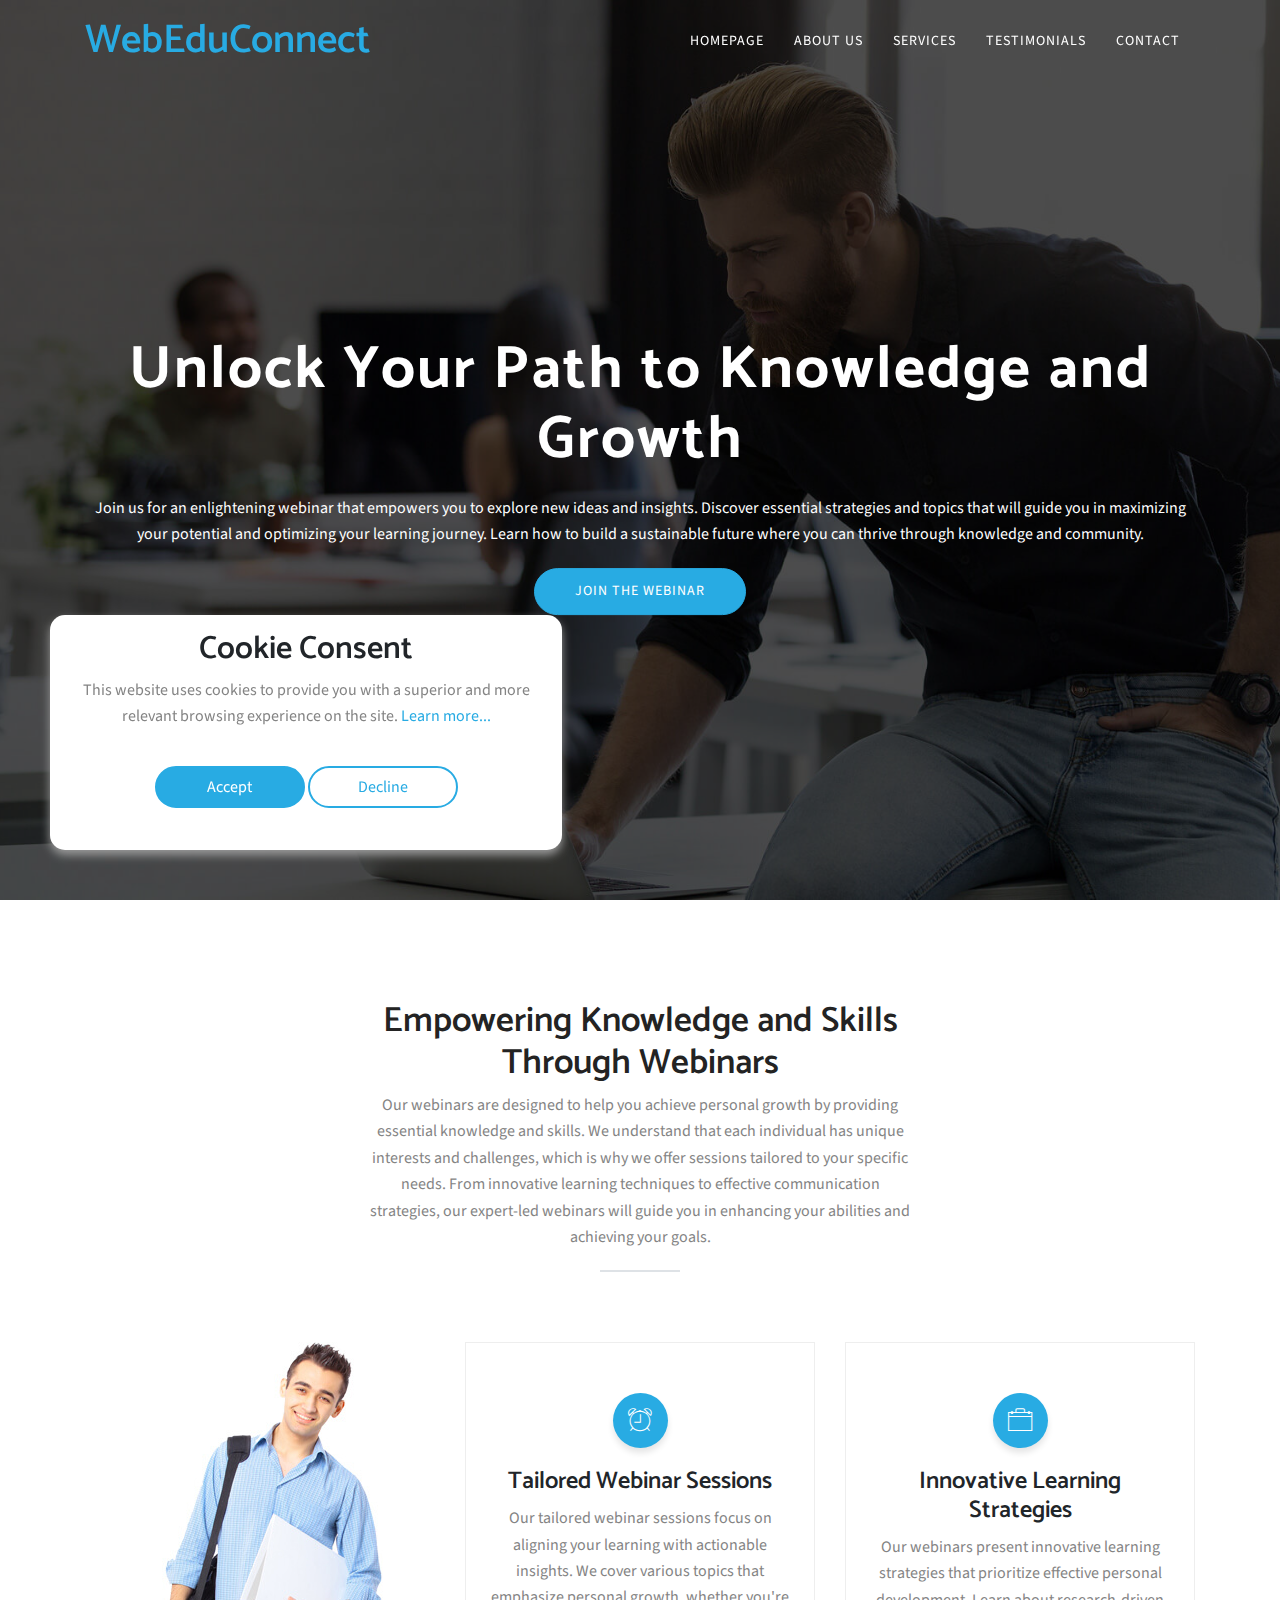
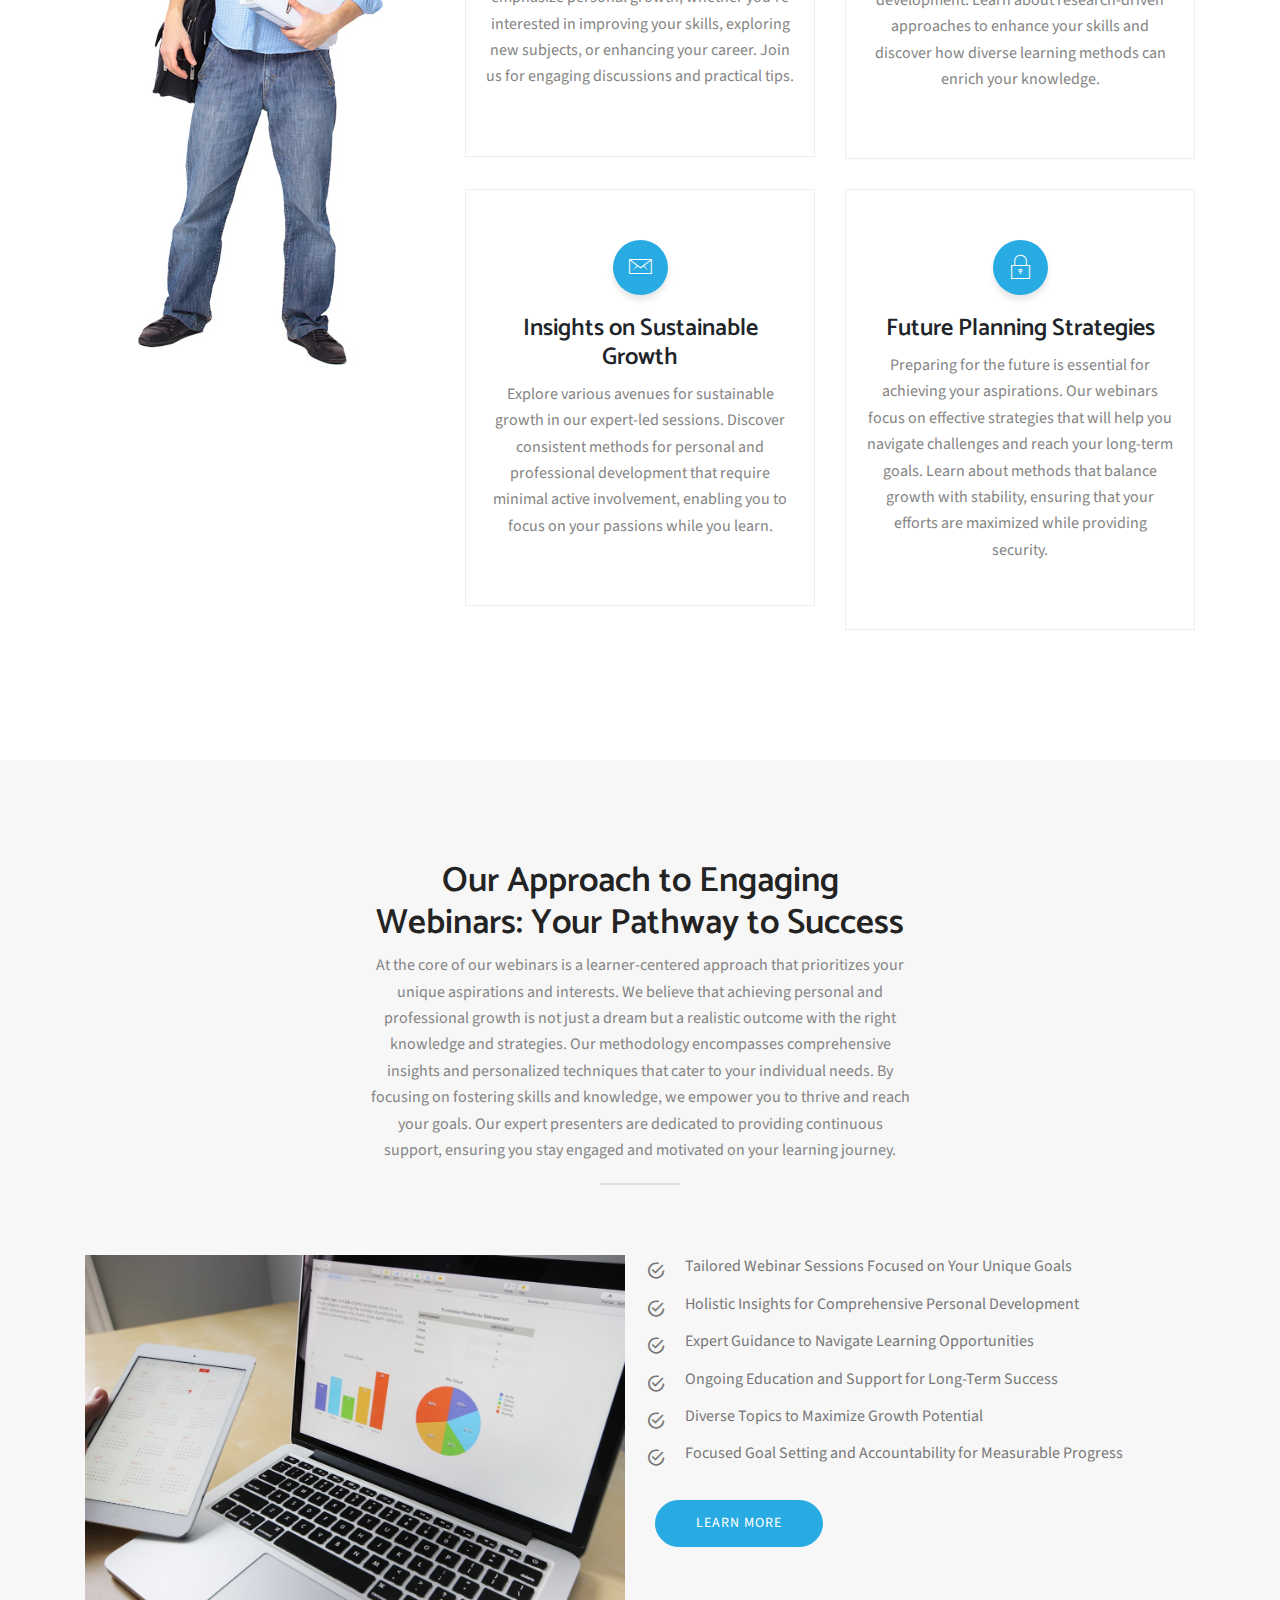
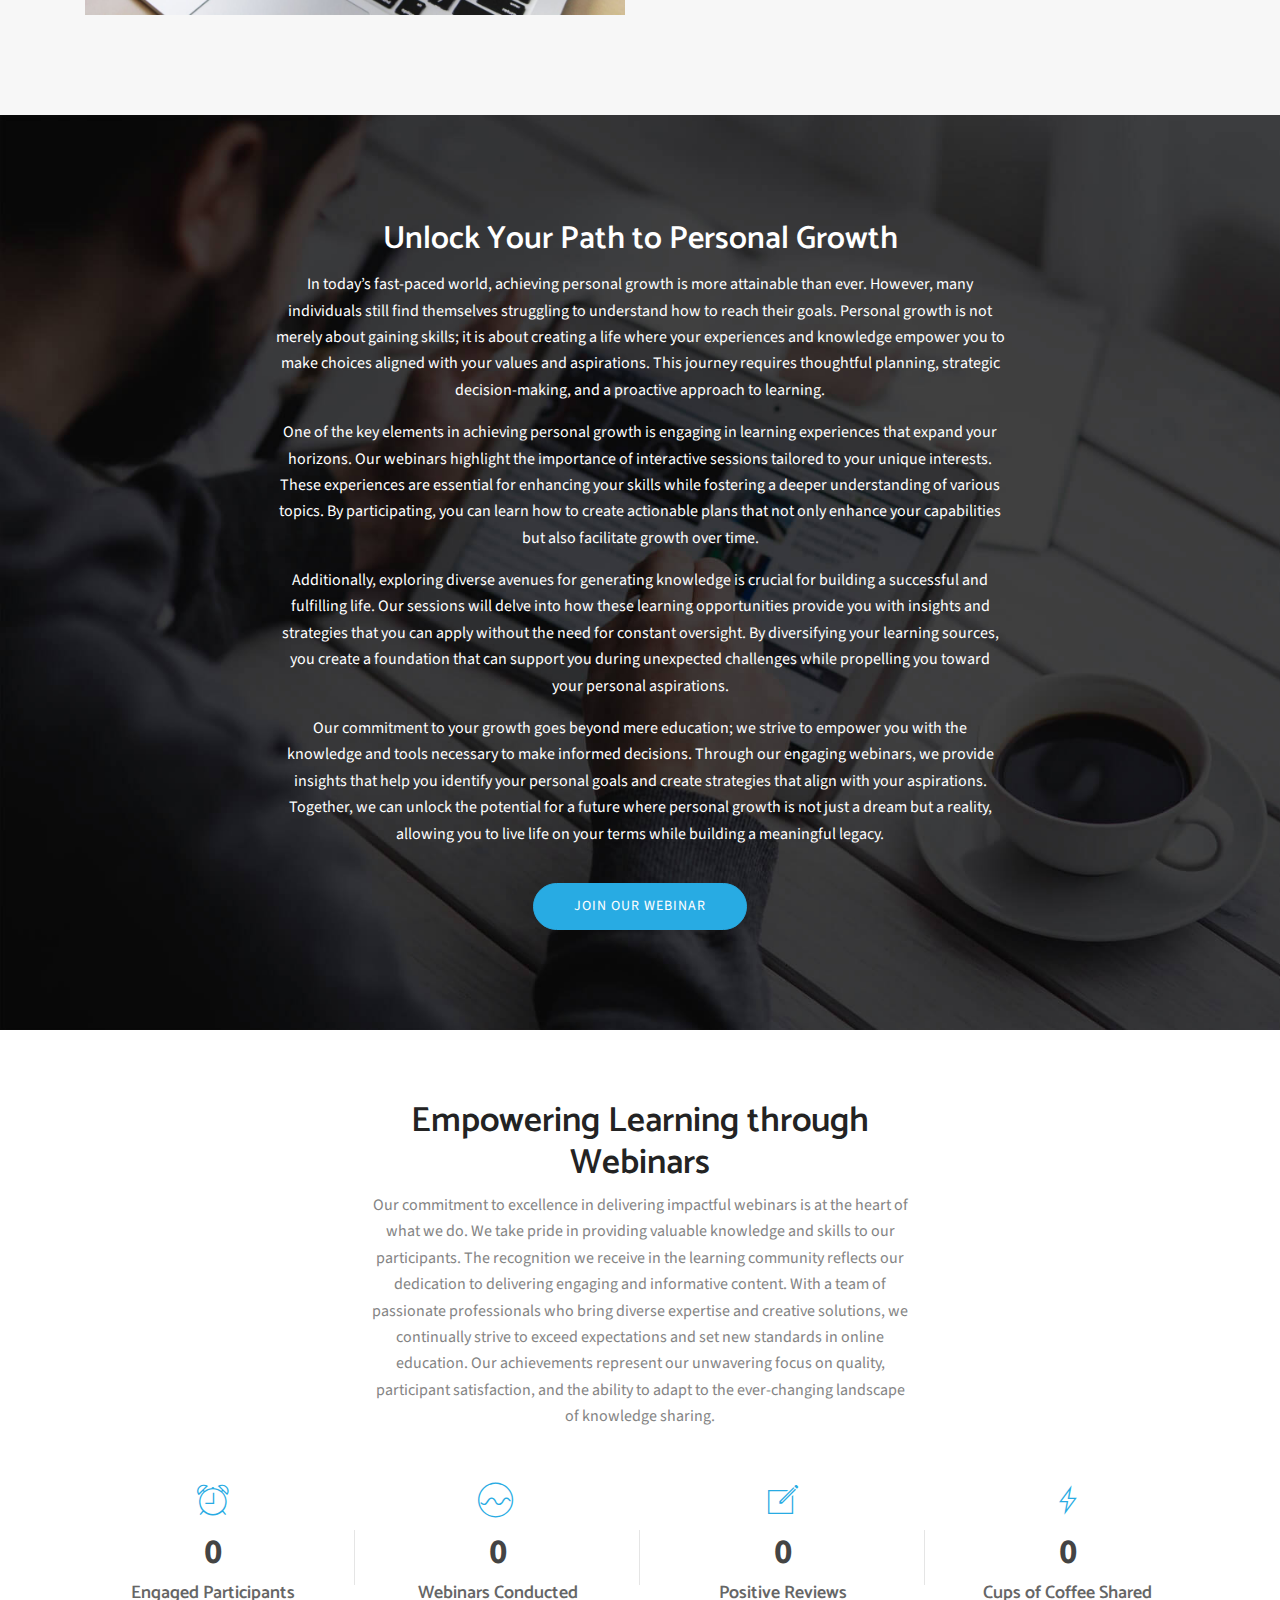
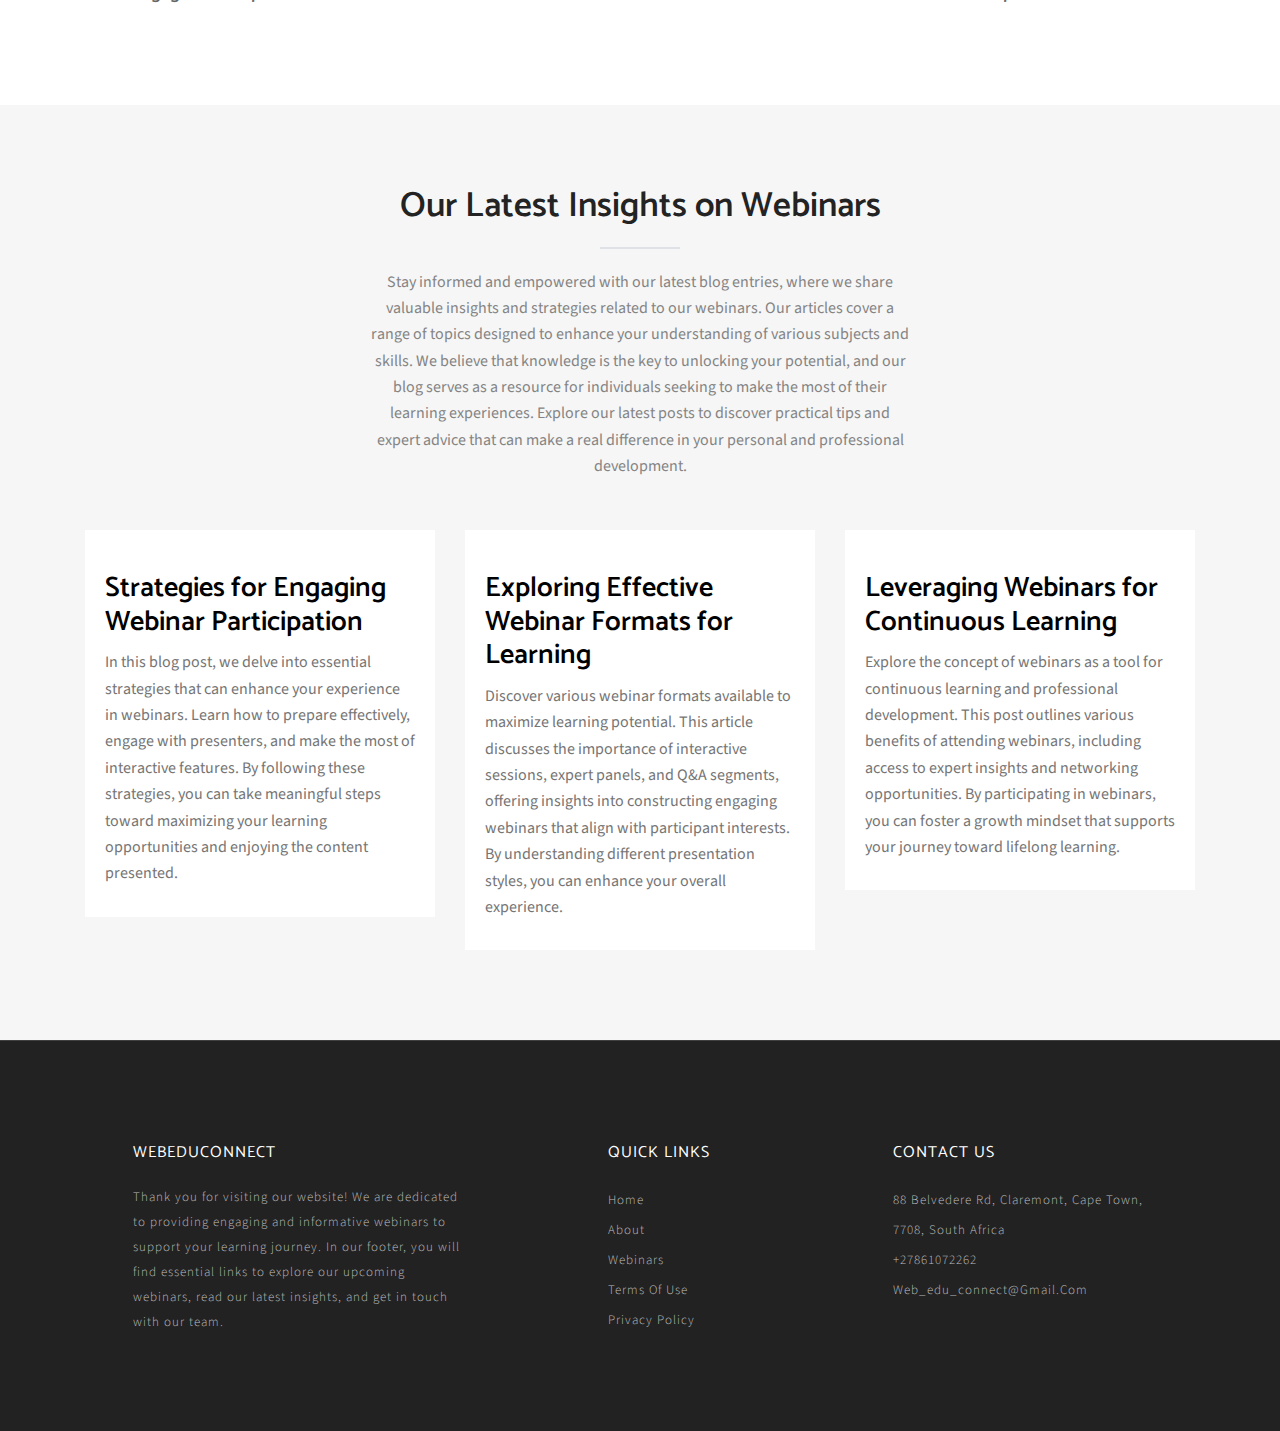
==== index.html @ c481e8fe "WIP" ====
<!DOCTYPE html>

<html lang="en">
    <head>
        <!-- Basic Page Needs
  ================================================== -->
        <meta charset="utf-8" />
        <title>WebEduConnect</title>

        <!-- Mobile Specific Metas
  ================================================== -->
        <meta http-equiv="X-UA-Compatible" content="IE=edge" />
        <meta
            name="description"
            content="One page parallax responsive HTML Template"
        />
        <meta
            name="viewport"
            content="width=device-width, initial-scale=1.0, maximum-scale=5.0"
        />
        <meta name="author" content="Themefisher" />
        <meta name="generator" content="Themefisher Bingo HTML Template v1.0" />

        <!-- Favicon -->
        <link
            rel="shortcut icon"
            type="image/x-icon"
            href="images/favicon.png"
        />

        <!-- CSS
  ================================================== -->
        <!-- Themefisher Icon font -->
        <link rel="stylesheet" href="plugins/themefisher-font/style.css" />
        <!-- bootstrap.min css -->
        <link rel="stylesheet" href="plugins/bootstrap/bootstrap.min.css" />
        <!-- Lightbox.min css -->
        <link rel="stylesheet" href="plugins/lightbox2/css/lightbox.min.css" />
        <!-- animation css -->
        <link rel="stylesheet" href="plugins/animate/animate.css" />
        <!-- Slick Carousel -->
        <link rel="stylesheet" href="plugins/slick/slick.css" />
        <!-- Main Stylesheet -->
        <link rel="stylesheet" href="css/style.css" />
    </head>
    <body id="body">
        <!--
  Start Preloader
  ==================================== -->
        <div id="preloader">
            <div class="preloader">
                <span></span>
                <span></span>
                <span></span>
                <span></span>
                <span></span>
                <span></span>
            </div>
        </div>
        <!--
  End Preloader
  ==================================== -->

        <!--
Fixed Navigation
==================================== -->
        <header class="navigation fixed-top">
            <div class="container">
                <!-- main nav -->
                <nav class="navbar navbar-expand-lg navbar-light px-0">
                    <!-- logo -->
                    <a class="navbar-brand logo" href="index.html">
                        <h1 style="margin-bottom: 0px; color: #28abe3">
                            WebEduConnect
                        </h1>
                    </a>
                    <!-- /logo -->
                    <button
                        class="navbar-toggler"
                        type="button"
                        data-toggle="collapse"
                        data-target="#navigation"
                        aria-controls="navigation"
                        aria-expanded="false"
                        aria-label="Toggle navigation"
                    >
                        <span class="navbar-toggler-icon"></span>
                    </button>

                    <div class="collapse navbar-collapse" id="navigation">
                        <ul class="navbar-nav ml-auto text-center">
                            <li class="nav-item">
                                <a class="nav-link" href="index.html"
                                    >Homepage</a
                                >
                            </li>

                            <li class="nav-item">
                                <a class="nav-link" href="about.html"
                                    >About Us</a
                                >
                            </li>
                            <li class="nav-item">
                                <a class="nav-link" href="service.html"
                                    >Services</a
                                >
                            </li>
                            <li class="nav-item">
                                <a class="nav-link" href="testimonials.html"
                                    >Testimonials</a
                                >
                            </li>
                            <li class="nav-item">
                                <a class="nav-link" href="contact.html"
                                    >Contact</a
                                >
                            </li>
                        </ul>
                    </div>
                </nav>
                <!-- /main nav -->
            </div>
        </header>
        <!--
End Fixed Navigation
==================================== -->

        <div class="hero-slider">
            <div
                class="slider-item th-fullpage hero-area"
                style="background-image: url(images/slider/slider-bg-1.jpg)"
            >
                <div class="container">
                    <div class="row">
                        <div class="col-md-12 text-center">
                            <h1
                                data-duration-in=".3"
                                data-animation-in="fadeInUp"
                                data-delay-in=".1"
                            >
                                Unlock Your Path to Knowledge and Growth
                            </h1>
                            <p
                                data-duration-in=".3"
                                data-animation-in="fadeInUp"
                                data-delay-in=".5"
                            >
                                Join us for an enlightening webinar that
                                empowers you to explore new ideas and insights.
                                Discover essential strategies and topics that
                                will guide you in maximizing your potential and
                                optimizing your learning journey. Learn how to
                                build a sustainable future where you can thrive
                                through knowledge and community.
                            </p>
                            <a
                                data-duration-in=".3"
                                data-animation-in="fadeInUp"
                                data-delay-in=".8"
                                class="btn btn-main"
                                href="service.html"
                                >Join the Webinar</a
                            >
                        </div>
                    </div>
                </div>
            </div>
            <div
                class="slider-item th-fullpage hero-area"
                style="background-image: url(images/slider/slider-bg-2.jpg)"
            >
                <div class="container">
                    <div class="row">
                        <div class="col-md-12 text-center">
                            <h1
                                data-duration-in=".3"
                                data-animation-in="fadeInDown"
                                data-delay-in=".1"
                            >
                                Innovative Strategies for Lifelong Learning
                            </h1>
                            <p
                                data-duration-in=".3"
                                data-animation-in="fadeInDown"
                                data-delay-in=".5"
                            >
                                In a rapidly changing world, it’s essential to
                                stay informed and adaptable. This webinar will
                                present innovative strategies tailored to
                                enhance your learning experience. Gain insights
                                on how to create opportunities for personal and
                                professional growth, enabling you to enjoy a
                                fulfilling life while continuously expanding
                                your horizons.
                            </p>
                            <a
                                data-duration-in=".3"
                                data-animation-in="fadeInDown"
                                data-delay-in=".8"
                                class="btn btn-main"
                                href="about.html"
                                >Register Now</a
                            >
                        </div>
                    </div>
                </div>
            </div>
        </div>

        <!--
Start About Section
==================================== -->
        <section class="service-2 section">
            <div class="container">
                <div class="row justify-content-center">
                    <div class="col-lg-6">
                        <!-- section title -->
                        <div class="title text-center">
                            <h2>
                                Empowering Knowledge and Skills Through Webinars
                            </h2>
                            <p>
                                Our webinars are designed to help you achieve
                                personal growth by providing essential knowledge
                                and skills. We understand that each individual
                                has unique interests and challenges, which is
                                why we offer sessions tailored to your specific
                                needs. From innovative learning techniques to
                                effective communication strategies, our
                                expert-led webinars will guide you in enhancing
                                your abilities and achieving your goals.
                            </p>
                            <div class="border"></div>
                        </div>
                        <!-- /section title -->
                    </div>
                </div>
                <div class="row">
                    <div class="col-md-4 text-center d-none d-md-block">
                        <img
                            loading="lazy"
                            src="images/about/member.jpg"
                            class="img-fluid inline-block"
                            alt=""
                        />
                    </div>
                    <div class="col-md-8">
                        <div class="row text-center">
                            <div class="col-md-6 col-sm-6">
                                <div class="service-item">
                                    <i class="tf-ion-ios-alarm-outline"></i>
                                    <h4>Tailored Webinar Sessions</h4>
                                    <p>
                                        Our tailored webinar sessions focus on
                                        aligning your learning with actionable
                                        insights. We cover various topics that
                                        emphasize personal growth, whether
                                        you're interested in improving your
                                        skills, exploring new subjects, or
                                        enhancing your career. Join us for
                                        engaging discussions and practical tips.
                                    </p>
                                </div>
                            </div>
                            <!-- END COL -->
                            <div class="col-md-6 col-sm-6">
                                <div class="service-item">
                                    <i class="tf-ion-ios-briefcase-outline"></i>
                                    <h4>Innovative Learning Strategies</h4>
                                    <p>
                                        Our webinars present innovative learning
                                        strategies that prioritize effective
                                        personal development. Learn about
                                        research-driven approaches to enhance
                                        your skills and discover how diverse
                                        learning methods can enrich your
                                        knowledge.
                                    </p>
                                </div>
                            </div>
                            <!-- END COL -->
                            <div class="col-md-6 col-sm-6">
                                <div class="service-item">
                                    <i class="tf-ion-ios-email-outline"></i>
                                    <h4>Insights on Sustainable Growth</h4>
                                    <p>
                                        Explore various avenues for sustainable
                                        growth in our expert-led sessions.
                                        Discover consistent methods for personal
                                        and professional development that
                                        require minimal active involvement,
                                        enabling you to focus on your passions
                                        while you learn.
                                    </p>
                                </div>
                            </div>
                            <!-- END COL -->
                            <div class="col-md-6 col-sm-6">
                                <div class="service-item">
                                    <i class="tf-ion-ios-locked-outline"></i>
                                    <h4>Future Planning Strategies</h4>
                                    <p>
                                        Preparing for the future is essential
                                        for achieving your aspirations. Our
                                        webinars focus on effective strategies
                                        that will help you navigate challenges
                                        and reach your long-term goals. Learn
                                        about methods that balance growth with
                                        stability, ensuring that your efforts
                                        are maximized while providing security.
                                    </p>
                                </div>
                            </div>
                            <!-- END COL -->
                        </div>
                    </div>
                </div>
                <!-- End row -->
            </div>
            <!-- End container -->
        </section>

        <!-- End section -->

        <!--
Start About Section
==================================== -->
        <section class="about-2 section" id="about">
            <div class="container">
                <div class="row justify-content-center">
                    <!-- section title -->
                    <div class="col-lg-6">
                        <div class="title text-center">
                            <h2>
                                Our Approach to Engaging Webinars: Your Pathway
                                to Success
                            </h2>
                            <p>
                                At the core of our webinars is a
                                learner-centered approach that prioritizes your
                                unique aspirations and interests. We believe
                                that achieving personal and professional growth
                                is not just a dream but a realistic outcome with
                                the right knowledge and strategies. Our
                                methodology encompasses comprehensive insights
                                and personalized techniques that cater to your
                                individual needs. By focusing on fostering
                                skills and knowledge, we empower you to thrive
                                and reach your goals. Our expert presenters are
                                dedicated to providing continuous support,
                                ensuring you stay engaged and motivated on your
                                learning journey.
                            </p>
                            <div class="border"></div>
                        </div>
                    </div>
                    <!-- /section title -->
                </div>

                <div class="row">
                    <div class="col-md-6 mb-4 mb-md-0">
                        <img
                            loading="lazy"
                            src="images/about/approach.jpg"
                            class="img-fluid"
                            alt=""
                        />
                    </div>
                    <div class="col-md-6">
                        <ul class="checklist">
                            <li>
                                Tailored Webinar Sessions Focused on Your Unique
                                Goals
                            </li>
                            <li>
                                Holistic Insights for Comprehensive Personal
                                Development
                            </li>
                            <li>
                                Expert Guidance to Navigate Learning
                                Opportunities
                            </li>
                            <li>
                                Ongoing Education and Support for Long-Term
                                Success
                            </li>
                            <li>Diverse Topics to Maximize Growth Potential</li>
                            <li>
                                Focused Goal Setting and Accountability for
                                Measurable Progress
                            </li>
                        </ul>
                        <a href="about.html" class="btn btn-main mt-20"
                            >Learn More</a
                        >
                    </div>
                </div>
                <!-- End row -->
            </div>
            <!-- End container -->
        </section>
        <!-- End section -->

        <!--
Start Call To Action
==================================== -->
        <section class="call-to-action section">
            <div class="container">
                <div class="row justify-content-center">
                    <div class="col-xl-8 col-lg-8 text-center">
                        <h2>Unlock Your Path to Personal Growth</h2>
                        <p>
                            In today’s fast-paced world, achieving personal
                            growth is more attainable than ever. However, many
                            individuals still find themselves struggling to
                            understand how to reach their goals. Personal growth
                            is not merely about gaining skills; it is about
                            creating a life where your experiences and knowledge
                            empower you to make choices aligned with your values
                            and aspirations. This journey requires thoughtful
                            planning, strategic decision-making, and a proactive
                            approach to learning.
                        </p>
                        <p>
                            One of the key elements in achieving personal growth
                            is engaging in learning experiences that expand your
                            horizons. Our webinars highlight the importance of
                            interactive sessions tailored to your unique
                            interests. These experiences are essential for
                            enhancing your skills while fostering a deeper
                            understanding of various topics. By participating,
                            you can learn how to create actionable plans that
                            not only enhance your capabilities but also
                            facilitate growth over time.
                        </p>
                        <p>
                            Additionally, exploring diverse avenues for
                            generating knowledge is crucial for building a
                            successful and fulfilling life. Our sessions will
                            delve into how these learning opportunities provide
                            you with insights and strategies that you can apply
                            without the need for constant oversight. By
                            diversifying your learning sources, you create a
                            foundation that can support you during unexpected
                            challenges while propelling you toward your personal
                            aspirations.
                        </p>
                        <p>
                            Our commitment to your growth goes beyond mere
                            education; we strive to empower you with the
                            knowledge and tools necessary to make informed
                            decisions. Through our engaging webinars, we provide
                            insights that help you identify your personal goals
                            and create strategies that align with your
                            aspirations. Together, we can unlock the potential
                            for a future where personal growth is not just a
                            dream but a reality, allowing you to live life on
                            your terms while building a meaningful legacy.
                        </p>
                        <a href="contact.html" class="btn btn-main"
                            >Join Our Webinar</a
                        >
                    </div>
                </div>
                <!-- End row -->
            </div>
            <!-- End container -->
        </section>
        <!-- End section -->

        <!--
Start Counter Section
==================================== -->
        <section class="counter-wrapper section-sm">
            <div class="container">
                <div class="row justify-content-center">
                    <div class="col-xl-6 col-lg-8 text-center">
                        <div class="title">
                            <h2>Empowering Learning through Webinars</h2>
                            <p>
                                Our commitment to excellence in delivering
                                impactful webinars is at the heart of what we
                                do. We take pride in providing valuable
                                knowledge and skills to our participants. The
                                recognition we receive in the learning community
                                reflects our dedication to delivering engaging
                                and informative content. With a team of
                                passionate professionals who bring diverse
                                expertise and creative solutions, we continually
                                strive to exceed expectations and set new
                                standards in online education. Our achievements
                                represent our unwavering focus on quality,
                                participant satisfaction, and the ability to
                                adapt to the ever-changing landscape of
                                knowledge sharing.
                            </p>
                        </div>
                    </div>
                </div>
                <div class="row">
                    <!-- first count item -->
                    <div class="col-md-3 col-sm-6 col-xs-6 text-center">
                        <div class="counters-item">
                            <i class="tf-ion-ios-alarm-outline"></i>
                            <div>
                                <span class="counter" data-count="2000">0</span>
                            </div>
                            <h3>Engaged Participants</h3>
                        </div>
                    </div>
                    <!-- end first count item -->

                    <!-- second count item -->
                    <div class="col-md-3 col-sm-6 col-xs-6 text-center">
                        <div class="counters-item">
                            <i class="tf-ion-ios-analytics-outline"></i>
                            <div>
                                <span class="counter" data-count="150">0</span>
                            </div>
                            <h3>Webinars Conducted</h3>
                        </div>
                    </div>
                    <!-- end second count item -->

                    <!-- third count item -->
                    <div class="col-md-3 col-sm-6 col-xs-6 text-center">
                        <div class="counters-item">
                            <i class="tf-ion-ios-compose-outline"></i>
                            <div>
                                <span class="counter" data-count="500">0</span>
                            </div>
                            <h3>Positive Reviews</h3>
                        </div>
                    </div>
                    <!-- end third count item -->

                    <!-- fourth count item -->
                    <div class="col-md-3 col-sm-6 col-xs-6 text-center">
                        <div class="counters-item kill-border">
                            <i class="tf-ion-ios-bolt-outline"></i>
                            <div>
                                <span class="counter" data-count="3000">0</span>
                            </div>
                            <h3>Cups of Coffee Shared</h3>
                        </div>
                    </div>
                    <!-- end fourth count item -->
                </div>
                <!-- end row -->
            </div>
            <!-- end container -->
        </section>
        <!-- end section -->

        <!--
Start Blog Section
=========================================== -->
        <section class="blog" id="blog">
            <div class="container">
                <div class="row justify-content-center">
                    <!-- section title -->
                    <div class="col-xl-6 col-lg-8">
                        <div class="title text-center">
                            <h2>
                                Our Latest Insights
                                <span class="color">on Webinars</span>
                            </h2>
                            <div class="border"></div>
                            <p>
                                Stay informed and empowered with our latest blog
                                entries, where we share valuable insights and
                                strategies related to our webinars. Our articles
                                cover a range of topics designed to enhance your
                                understanding of various subjects and skills. We
                                believe that knowledge is the key to unlocking
                                your potential, and our blog serves as a
                                resource for individuals seeking to make the
                                most of their learning experiences. Explore our
                                latest posts to discover practical tips and
                                expert advice that can make a real difference in
                                your personal and professional development.
                            </p>
                        </div>
                    </div>
                    <!-- /section title -->
                </div>

                <div class="row">
                    <!-- single blog post -->
                    <article class="col-lg-4 col-md-6">
                        <div class="post-item">
                            <div class="media-wrapper">
                                <img
                                    loading="lazy"
                                    src="images/blog/post-1.jpg"
                                    alt="webinar strategies cover image"
                                    class="img-fluid"
                                />
                            </div>

                            <div class="content">
                                <h3>
                                    <a
                                        >Strategies for Engaging Webinar
                                        Participation</a
                                    >
                                </h3>
                                <p>
                                    In this blog post, we delve into essential
                                    strategies that can enhance your experience
                                    in webinars. Learn how to prepare
                                    effectively, engage with presenters, and
                                    make the most of interactive features. By
                                    following these strategies, you can take
                                    meaningful steps toward maximizing your
                                    learning opportunities and enjoying the
                                    content presented.
                                </p>
                            </div>
                        </div>
                    </article>
                    <!-- /single blog post -->

                    <!-- single blog post -->
                    <article class="col-lg-4 col-md-6">
                        <div class="post-item">
                            <div class="media-wrapper">
                                <img
                                    loading="lazy"
                                    src="images/blog/post-2.jpg"
                                    alt="webinar effectiveness cover image"
                                    class="img-fluid"
                                />
                            </div>

                            <div class="content">
                                <h3>
                                    <a
                                        >Exploring Effective Webinar Formats for
                                        Learning</a
                                    >
                                </h3>
                                <p>
                                    Discover various webinar formats available
                                    to maximize learning potential. This article
                                    discusses the importance of interactive
                                    sessions, expert panels, and Q&A segments,
                                    offering insights into constructing engaging
                                    webinars that align with participant
                                    interests. By understanding different
                                    presentation styles, you can enhance your
                                    overall experience.
                                </p>
                            </div>
                        </div>
                    </article>
                    <!-- end single blog post -->

                    <!-- single blog post -->
                    <article class="col-lg-4 col-md-6">
                        <div class="post-item">
                            <div class="media-wrapper">
                                <img
                                    loading="lazy"
                                    src="images/blog/post-3.jpg"
                                    alt="webinar benefits cover image"
                                    class="img-fluid"
                                />
                            </div>

                            <div class="content">
                                <h3>
                                    <a
                                        >Leveraging Webinars for Continuous
                                        Learning</a
                                    >
                                </h3>
                                <p>
                                    Explore the concept of webinars as a tool
                                    for continuous learning and professional
                                    development. This post outlines various
                                    benefits of attending webinars, including
                                    access to expert insights and networking
                                    opportunities. By participating in webinars,
                                    you can foster a growth mindset that
                                    supports your journey toward lifelong
                                    learning.
                                </p>
                            </div>
                        </div>
                    </article>
                    <!-- end single blog post -->
                </div>
                <!-- end row -->
            </div>
            <!-- end container -->
        </section>
        <!-- end section -->

        <footer id="footer" class="bg-one">
            <div class="top-footer">
                <div class="container">
                    <div class="row justify-content-around">
                        <div class="col-lg-4 col-md-6 mb-5 mb-lg-0">
                            <h3>WebEduConnect</h3>
                            <p>
                                Thank you for visiting our website! We are
                                dedicated to providing engaging and informative
                                webinars to support your learning journey. In
                                our footer, you will find essential links to
                                explore our upcoming webinars, read our latest
                                insights, and get in touch with our team.
                            </p>
                        </div>
                        <!-- End of .col-sm-3 -->

                        <div class="col-lg-2 col-md-6 mb-5 mb-md-0">
                            <ul>
                                <li>
                                    <h3>Quick Links</h3>
                                </li>
                                <li><a href="index.html">Home</a></li>
                                <li><a href="about.html">About</a></li>
                                <li><a href="webinars.html">Webinars</a></li>
                                <li>
                                    <a href="terms-of-use.html">Terms Of Use</a>
                                </li>
                                <li>
                                    <a href="privacy-policy.html"
                                        >Privacy Policy</a
                                    >
                                </li>
                            </ul>
                        </div>
                        <!-- End of .col-sm-3 -->

                        <div class="col-lg-3 col-md-6">
                            <ul>
                                <li>
                                    <h3>Contact Us</h3>
                                </li>
                                <li>
                                    <a href="contact.html"
                                        >88 Belvedere Rd, Claremont, Cape Town,
                                        7708, South Africa</a
                                    >
                                </li>
                                <li>
                                    <a href="contact.html">+27861072262</a>
                                </li>
                                <li>
                                    <a href="contact.html"
                                        >web_edu_connect@gmail.com</a
                                    >
                                </li>
                            </ul>
                        </div>
                        <!-- End of .col-sm-3 -->
                    </div>
                </div>
                <!-- end container -->
            </div>
        </footer>
        <!-- end footer -->

        <!-- Cookie banner -->
        <div class="cookie-wrapper show">
            <div>
                <i class="bx bx-cookie"></i>
                <h2 style="text-align: center">Cookie Consent</h2>
            </div>

            <div class="data">
                <p>
                    This website uses cookies to provide you with a superior and
                    more relevant browsing experience on the site.
                    <a href="#">Learn more...</a>
                </p>
            </div>

            <div class="buttons">
                <button class="cookie-button" id="acceptBtn">Accept</button>
                <button class="cookie-button" id="declineBtn">Decline</button>
            </div>
        </div>
        <!-- End Cookie banner -->

        <!-- end Footer Area
========================================== -->
        <!-- 
    Essential Scripts
    =====================================-->
        <!-- Main jQuery -->
        <script src="plugins/jquery/jquery.min.js"></script>

        <!-- Bootstrap4 -->
        <script src="plugins/bootstrap/bootstrap.min.js"></script>
        <!-- Parallax -->
        <script src="plugins/parallax/jquery.parallax-1.1.3.js"></script>
        <!-- lightbox -->
        <script src="plugins/lightbox2/js/lightbox.min.js"></script>
        <!-- Owl Carousel -->
        <script src="plugins/slick/slick.min.js"></script>
        <!-- filter -->
        <script src="plugins/filterizr/jquery.filterizr.min.js"></script>
        <!-- Smooth Scroll js -->
        <script src="plugins/smooth-scroll/smooth-scroll.min.js"></script>

        <!-- Custom js -->
        <script src="js/script.js"></script>
        <script src="js/cookiebanner.js"></script>
    </body>
</html>
---- plugins/themefisher-font/style.css ----
@font-face {
  font-family: 'themefisher-font';
  src:  url('fonts/themefisher-font.eot?ug5hnh');
  src:  url('fonts/themefisher-font.eot?ug5hnh#iefix') format('embedded-opentype'),
    url('fonts/themefisher-font.ttf?ug5hnh') format('truetype'),
    url('fonts/themefisher-font.woff?ug5hnh') format('woff'),
    url('fonts/themefisher-font.svg?ug5hnh#themefisher-font') format('svg');
  font-weight: normal;
  font-style: normal;
}

[class^="tf-"], [class*=" tf-"] {
  /* use !important to prevent issues with browser extensions that change fonts */
  font-family: 'themefisher-font' !important;
  speak: none;
  font-style: normal;
  font-weight: normal;
  font-variant: normal;
  text-transform: none;
  line-height: 1;

  /* Better Font Rendering =========== */
  -webkit-font-smoothing: antialiased;
  -moz-osx-font-smoothing: grayscale;
}

.tf-ion-alert-circled:before {
  content: "\f100";
}
.tf-ion-alert:before {
  content: "\f101";
}
.tf-ion-android-add-circle:before {
  content: "\f359";
}
.tf-ion-android-add:before {
  content: "\f2c7";
}
.tf-ion-android-alarm-clock:before {
  content: "\f35a";
}
.tf-ion-android-alert:before {
  content: "\f35b";
}
.tf-ion-android-apps:before {
  content: "\f35c";
}
.tf-ion-android-archive:before {
  content: "\f2c9";
}
.tf-ion-android-arrow-back:before {
  content: "\f2ca";
}
.tf-ion-android-arrow-down:before {
  content: "\f35d";
}
.tf-ion-android-arrow-dropdown-circle:before {
  content: "\f35e";
}
.tf-ion-android-arrow-dropdown:before {
  content: "\f35f";
}
.tf-ion-android-arrow-dropleft-circle:before {
  content: "\f360";
}
.tf-ion-android-arrow-dropleft:before {
  content: "\f361";
}
.tf-ion-android-arrow-dropright-circle:before {
  content: "\f362";
}
.tf-ion-android-arrow-dropright:before {
  content: "\f363";
}
.tf-ion-android-arrow-dropup-circle:before {
  content: "\f364";
}
.tf-ion-android-arrow-dropup:before {
  content: "\f365";
}
.tf-ion-android-arrow-forward:before {
  content: "\f30f";
}
.tf-ion-android-arrow-up:before {
  content: "\f366";
}
.tf-ion-android-attach:before {
  content: "\f367";
}
.tf-ion-android-bar:before {
  content: "\f368";
}
.tf-ion-android-bicycle:before {
  content: "\f369";
}
.tf-ion-android-boat:before {
  content: "\f36a";
}
.tf-ion-android-bookmark:before {
  content: "\f36b";
}
.tf-ion-android-bulb:before {
  content: "\f36c";
}
.tf-ion-android-bus:before {
  content: "\f36d";
}
.tf-ion-android-calendar:before {
  content: "\f2d1";
}
.tf-ion-android-call:before {
  content: "\f2d2";
}
.tf-ion-android-camera:before {
  content: "\f2d3";
}
.tf-ion-android-cancel:before {
  content: "\f36e";
}
.tf-ion-android-car:before {
  content: "\f36f";
}
.tf-ion-android-cart:before {
  content: "\f370";
}
.tf-ion-android-chat:before {
  content: "\f2d4";
}
.tf-ion-android-checkbox-blank:before {
  content: "\f371";
}
.tf-ion-android-checkbox-outline-blank:before {
  content: "\f372";
}
.tf-ion-android-checkbox-outline:before {
  content: "\f373";
}
.tf-ion-android-checkbox:before {
  content: "\f374";
}
.tf-ion-android-checkmark-circle:before {
  content: "\f375";
}
.tf-ion-android-clipboard:before {
  content: "\f376";
}
.tf-ion-android-close:before {
  content: "\f2d7";
}
.tf-ion-android-cloud-circle:before {
  content: "\f377";
}
.tf-ion-android-cloud-done:before {
  content: "\f378";
}
.tf-ion-android-cloud-outline:before {
  content: "\f379";
}
.tf-ion-android-cloud:before {
  content: "\f37a";
}
.tf-ion-android-color-palette:before {
  content: "\f37b";
}
.tf-ion-android-compass:before {
  content: "\f37c";
}
.tf-ion-android-contact:before {
  content: "\f2d8";
}
.tf-ion-android-contacts:before {
  content: "\f2d9";
}
.tf-ion-android-contract:before {
  content: "\f37d";
}
.tf-ion-android-create:before {
  content: "\f37e";
}
.tf-ion-android-delete:before {
  content: "\f37f";
}
.tf-ion-android-desktop:before {
  content: "\f380";
}
.tf-ion-android-document:before {
  content: "\f381";
}
.tf-ion-android-done-all:before {
  content: "\f382";
}
.tf-ion-android-done:before {
  content: "\f383";
}
.tf-ion-android-download:before {
  content: "\f2dd";
}
.tf-ion-android-drafts:before {
  content: "\f384";
}
.tf-ion-android-exit:before {
  content: "\f385";
}
.tf-ion-android-expand:before {
  content: "\f386";
}
.tf-ion-android-favorite-outline:before {
  content: "\f387";
}
.tf-ion-android-favorite:before {
  content: "\f388";
}
.tf-ion-android-film:before {
  content: "\f389";
}
.tf-ion-android-folder-open:before {
  content: "\f38a";
}
.tf-ion-android-folder:before {
  content: "\f2e0";
}
.tf-ion-android-funnel:before {
  content: "\f38b";
}
.tf-ion-android-globe:before {
  content: "\f38c";
}
.tf-ion-android-hand:before {
  content: "\f2e3";
}
.tf-ion-android-hangout:before {
  content: "\f38d";
}
.tf-ion-android-happy:before {
  content: "\f38e";
}
.tf-ion-android-home:before {
  content: "\f38f";
}
.tf-ion-android-image:before {
  content: "\f2e4";
}
.tf-ion-android-laptop:before {
  content: "\f390";
}
.tf-ion-android-list:before {
  content: "\f391";
}
.tf-ion-android-locate:before {
  content: "\f2e9";
}
.tf-ion-android-lock:before {
  content: "\f392";
}
.tf-ion-android-mail:before {
  content: "\f2eb";
}
.tf-ion-android-map:before {
  content: "\f393";
}
.tf-ion-android-menu:before {
  content: "\f394";
}
.tf-ion-android-microphone-off:before {
  content: "\f395";
}
.tf-ion-android-microphone:before {
  content: "\f2ec";
}
.tf-ion-android-more-horizontal:before {
  content: "\f396";
}
.tf-ion-android-more-vertical:before {
  content: "\f397";
}
.tf-ion-android-navigate:before {
  content: "\f398";
}
.tf-ion-android-notifications-none:before {
  content: "\f399";
}
.tf-ion-android-notifications-off:before {
  content: "\f39a";
}
.tf-ion-android-notifications:before {
  content: "\f39b";
}
.tf-ion-android-open:before {
  content: "\f39c";
}
.tf-ion-android-options:before {
  content: "\f39d";
}
.tf-ion-android-people:before {
  content: "\f39e";
}
.tf-ion-android-person-add:before {
  content: "\f39f";
}
.tf-ion-android-person:before {
  content: "\f3a0";
}
.tf-ion-android-phone-landscape:before {
  content: "\f3a1";
}
.tf-ion-android-phone-portrait:before {
  content: "\f3a2";
}
.tf-ion-android-pin:before {
  content: "\f3a3";
}
.tf-ion-android-plane:before {
  content: "\f3a4";
}
.tf-ion-android-playstore:before {
  content: "\f2f0";
}
.tf-ion-android-print:before {
  content: "\f3a5";
}
.tf-ion-android-radio-button-off:before {
  content: "\f3a6";
}
.tf-ion-android-radio-button-on:before {
  content: "\f3a7";
}
.tf-ion-android-refresh:before {
  content: "\f3a8";
}
.tf-ion-android-remove-circle:before {
  content: "\f3a9";
}
.tf-ion-android-remove:before {
  content: "\f2f4";
}
.tf-ion-android-restaurant:before {
  content: "\f3aa";
}
.tf-ion-android-sad:before {
  content: "\f3ab";
}
.tf-ion-android-search:before {
  content: "\f2f5";
}
.tf-ion-android-send:before {
  content: "\f2f6";
}
.tf-ion-android-settings:before {
  content: "\f2f7";
}
.tf-ion-android-share-alt:before {
  content: "\f3ac";
}
.tf-ion-android-share:before {
  content: "\f2f8";
}
.tf-ion-android-star-half:before {
  content: "\f3ad";
}
.tf-ion-android-star-outline:before {
  content: "\f3ae";
}
.tf-ion-android-star:before {
  content: "\f2fc";
}
.tf-ion-android-stopwatch:before {
  content: "\f2fd";
}
.tf-ion-android-subway:before {
  content: "\f3af";
}
.tf-ion-android-sunny:before {
  content: "\f3b0";
}
.tf-ion-android-sync:before {
  content: "\f3b1";
}
.tf-ion-android-textsms:before {
  content: "\f3b2";
}
.tf-ion-android-time:before {
  content: "\f3b3";
}
.tf-ion-android-train:before {
  content: "\f3b4";
}
.tf-ion-android-unlock:before {
  content: "\f3b5";
}
.tf-ion-android-upload:before {
  content: "\f3b6";
}
.tf-ion-android-volume-down:before {
  content: "\f3b7";
}
.tf-ion-android-volume-mute:before {
  content: "\f3b8";
}
.tf-ion-android-volume-off:before {
  content: "\f3b9";
}
.tf-ion-android-volume-up:before {
  content: "\f3ba";
}
.tf-ion-android-walk:before {
  content: "\f3bb";
}
.tf-ion-android-warning:before {
  content: "\f3bc";
}
.tf-ion-android-watch:before {
  content: "\f3bd";
}
.tf-ion-android-wifi:before {
  content: "\f305";
}
.tf-ion-aperture:before {
  content: "\f313";
}
.tf-ion-archive:before {
  content: "\f102";
}
.tf-ion-arrow-down-a:before {
  content: "\f103";
}
.tf-ion-arrow-down-b:before {
  content: "\f104";
}
.tf-ion-arrow-down-c:before {
  content: "\f105";
}
.tf-ion-arrow-expand:before {
  content: "\f25e";
}
.tf-ion-arrow-graph-down-left:before {
  content: "\f25f";
}
.tf-ion-arrow-graph-down-right:before {
  content: "\f260";
}
.tf-ion-arrow-graph-up-left:before {
  content: "\f261";
}
.tf-ion-arrow-graph-up-right:before {
  content: "\f262";
}
.tf-ion-arrow-left-a:before {
  content: "\f106";
}
.tf-ion-arrow-left-b:before {
  content: "\f107";
}
.tf-ion-arrow-left-c:before {
  content: "\f108";
}
.tf-ion-arrow-move:before {
  content: "\f263";
}
.tf-ion-arrow-resize:before {
  content: "\f264";
}
.tf-ion-arrow-return-left:before {
  content: "\f265";
}
.tf-ion-arrow-return-right:before {
  content: "\f266";
}
.tf-ion-arrow-right-a:before {
  content: "\f109";
}
.tf-ion-arrow-right-b:before {
  content: "\f10a";
}
.tf-ion-arrow-right-c:before {
  content: "\f10b";
}
.tf-ion-arrow-shrink:before {
  content: "\f267";
}
.tf-ion-arrow-swap:before {
  content: "\f268";
}
.tf-ion-arrow-up-a:before {
  content: "\f10c";
}
.tf-ion-arrow-up-b:before {
  content: "\f10d";
}
.tf-ion-arrow-up-c:before {
  content: "\f10e";
}
.tf-ion-asterisk:before {
  content: "\f314";
}
.tf-ion-at:before {
  content: "\f10f";
}
.tf-ion-backspace-outline:before {
  content: "\f3be";
}
.tf-ion-backspace:before {
  content: "\f3bf";
}
.tf-ion-bag:before {
  content: "\f110";
}
.tf-ion-battery-charging:before {
  content: "\f111";
}
.tf-ion-battery-empty:before {
  content: "\f112";
}
.tf-ion-battery-full:before {
  content: "\f113";
}
.tf-ion-battery-half:before {
  content: "\f114";
}
.tf-ion-battery-low:before {
  content: "\f115";
}
.tf-ion-beaker:before {
  content: "\f269";
}
.tf-ion-beer:before {
  content: "\f26a";
}
.tf-ion-bluetooth:before {
  content: "\f116";
}
.tf-ion-bonfire:before {
  content: "\f315";
}
.tf-ion-bookmark:before {
  content: "\f26b";
}
.tf-ion-bowtie:before {
  content: "\f3c0";
}
.tf-ion-briefcase:before {
  content: "\f26c";
}
.tf-ion-bug:before {
  content: "\f2be";
}
.tf-ion-calculator:before {
  content: "\f26d";
}
.tf-ion-calendar:before {
  content: "\f117";
}
.tf-ion-camera:before {
  content: "\f118";
}
.tf-ion-card:before {
  content: "\f119";
}
.tf-ion-cash:before {
  content: "\f316";
}
.tf-ion-chatbox-working:before {
  content: "\f11a";
}
.tf-ion-chatbox:before {
  content: "\f11b";
}
.tf-ion-chatboxes:before {
  content: "\f11c";
}
.tf-ion-chatbubble-working:before {
  content: "\f11d";
}
.tf-ion-chatbubble:before {
  content: "\f11e";
}
.tf-ion-chatbubbles:before {
  content: "\f11f";
}
.tf-ion-checkmark-circled:before {
  content: "\f120";
}
.tf-ion-checkmark-round:before {
  content: "\f121";
}
.tf-ion-checkmark:before {
  content: "\f122";
}
.tf-ion-chevron-down:before {
  content: "\f123";
}
.tf-ion-chevron-left:before {
  content: "\f124";
}
.tf-ion-chevron-right:before {
  content: "\f125";
}
.tf-ion-chevron-up:before {
  content: "\f126";
}
.tf-ion-clipboard:before {
  content: "\f127";
}
.tf-ion-clock:before {
  content: "\f26e";
}
.tf-ion-close-circled:before {
  content: "\f128";
}
.tf-ion-close-round:before {
  content: "\f129";
}
.tf-ion-close:before {
  content: "\f12a";
}
.tf-ion-closed-captioning:before {
  content: "\f317";
}
.tf-ion-cloud:before {
  content: "\f12b";
}
.tf-ion-code-download:before {
  content: "\f26f";
}
.tf-ion-code-working:before {
  content: "\f270";
}
.tf-ion-code:before {
  content: "\f271";
}
.tf-ion-coffee:before {
  content: "\f272";
}
.tf-ion-compass:before {
  content: "\f273";
}
.tf-ion-compose:before {
  content: "\f12c";
}
.tf-ion-connection-bars:before {
  content: "\f274";
}
.tf-ion-contrast:before {
  content: "\f275";
}
.tf-ion-crop:before {
  content: "\f3c1";
}
.tf-ion-cube:before {
  content: "\f318";
}
.tf-ion-disc:before {
  content: "\f12d";
}
.tf-ion-document-text:before {
  content: "\f12e";
}
.tf-ion-document:before {
  content: "\f12f";
}
.tf-ion-drag:before {
  content: "\f130";
}
.tf-ion-earth:before {
  content: "\f276";
}
.tf-ion-easel:before {
  content: "\f3c2";
}
.tf-ion-edit:before {
  content: "\f2bf";
}
.tf-ion-egg:before {
  content: "\f277";
}
.tf-ion-eject:before {
  content: "\f131";
}
.tf-ion-email-unread:before {
  content: "\f3c3";
}
.tf-ion-email:before {
  content: "\f132";
}
.tf-ion-erlenmeyer-flask-bubbles:before {
  content: "\f3c4";
}
.tf-ion-erlenmeyer-flask:before {
  content: "\f3c5";
}
.tf-ion-eye-disabled:before {
  content: "\f306";
}
.tf-ion-eye:before {
  content: "\f133";
}
.tf-ion-female:before {
  content: "\f278";
}
.tf-ion-filing:before {
  content: "\f134";
}
.tf-ion-film-marker:before {
  content: "\f135";
}
.tf-ion-fireball:before {
  content: "\f319";
}
.tf-ion-flag:before {
  content: "\f279";
}
.tf-ion-flame:before {
  content: "\f31a";
}
.tf-ion-flash-off:before {
  content: "\f136";
}
.tf-ion-flash:before {
  content: "\f137";
}
.tf-ion-folder:before {
  content: "\f139";
}
.tf-ion-fork-repo:before {
  content: "\f2c0";
}
.tf-ion-fork:before {
  content: "\f27a";
}
.tf-ion-forward:before {
  content: "\f13a";
}
.tf-ion-funnel:before {
  content: "\f31b";
}
.tf-ion-gear-a:before {
  content: "\f13d";
}
.tf-ion-gear-b:before {
  content: "\f13e";
}
.tf-ion-grid:before {
  content: "\f13f";
}
.tf-ion-hammer:before {
  content: "\f27b";
}
.tf-ion-happy-outline:before {
  content: "\f3c6";
}
.tf-ion-happy:before {
  content: "\f31c";
}
.tf-ion-headphone:before {
  content: "\f140";
}
.tf-ion-heart-broken:before {
  content: "\f31d";
}
.tf-ion-heart:before {
  content: "\f141";
}
.tf-ion-help-buoy:before {
  content: "\f27c";
}
.tf-ion-help-circled:before {
  content: "\f142";
}
.tf-ion-help:before {
  content: "\f143";
}
.tf-ion-home:before {
  content: "\f144";
}
.tf-ion-icecream:before {
  content: "\f27d";
}
.tf-ion-image:before {
  content: "\f147";
}
.tf-ion-images:before {
  content: "\f148";
}
.tf-ion-information-circled:before {
  content: "\f149";
}
.tf-ion-information:before {
  content: "\f14a";
}
.tf-ion-ionic:before {
  content: "\f14b";
}
.tf-ion-ios-alarm-outline:before {
  content: "\f3c7";
}
.tf-ion-ios-alarm:before {
  content: "\f3c8";
}
.tf-ion-ios-albums-outline:before {
  content: "\f3c9";
}
.tf-ion-ios-albums:before {
  content: "\f3ca";
}
.tf-ion-ios-americanfootball-outline:before {
  content: "\f3cb";
}
.tf-ion-ios-americanfootball:before {
  content: "\f3cc";
}
.tf-ion-ios-analytics-outline:before {
  content: "\f3cd";
}
.tf-ion-ios-analytics:before {
  content: "\f3ce";
}
.tf-ion-ios-arrow-back:before {
  content: "\f3cf";
}
.tf-ion-ios-arrow-down:before {
  content: "\f3d0";
}
.tf-ion-ios-arrow-forward:before {
  content: "\f3d1";
}
.tf-ion-ios-arrow-left:before {
  content: "\f3d2";
}
.tf-ion-ios-arrow-right:before {
  content: "\f3d3";
}
.tf-ion-ios-arrow-thin-down:before {
  content: "\f3d4";
}
.tf-ion-ios-arrow-thin-left:before {
  content: "\f3d5";
}
.tf-ion-ios-arrow-thin-right:before {
  content: "\f3d6";
}
.tf-ion-ios-arrow-thin-up:before {
  content: "\f3d7";
}
.tf-ion-ios-arrow-up:before {
  content: "\f3d8";
}
.tf-ion-ios-at-outline:before {
  content: "\f3d9";
}
.tf-ion-ios-at:before {
  content: "\f3da";
}
.tf-ion-ios-barcode-outline:before {
  content: "\f3db";
}
.tf-ion-ios-barcode:before {
  content: "\f3dc";
}
.tf-ion-ios-baseball-outline:before {
  content: "\f3dd";
}
.tf-ion-ios-baseball:before {
  content: "\f3de";
}
.tf-ion-ios-basketball-outline:before {
  content: "\f3df";
}
.tf-ion-ios-basketball:before {
  content: "\f3e0";
}
.tf-ion-ios-bell-outline:before {
  content: "\f3e1";
}
.tf-ion-ios-bell:before {
  content: "\f3e2";
}
.tf-ion-ios-body-outline:before {
  content: "\f3e3";
}
.tf-ion-ios-body:before {
  content: "\f3e4";
}
.tf-ion-ios-bolt-outline:before {
  content: "\f3e5";
}
.tf-ion-ios-bolt:before {
  content: "\f3e6";
}
.tf-ion-ios-book-outline:before {
  content: "\f3e7";
}
.tf-ion-ios-book:before {
  content: "\f3e8";
}
.tf-ion-ios-bookmarks-outline:before {
  content: "\f3e9";
}
.tf-ion-ios-bookmarks:before {
  content: "\f3ea";
}
.tf-ion-ios-box-outline:before {
  content: "\f3eb";
}
.tf-ion-ios-box:before {
  content: "\f3ec";
}
.tf-ion-ios-briefcase-outline:before {
  content: "\f3ed";
}
.tf-ion-ios-briefcase:before {
  content: "\f3ee";
}
.tf-ion-ios-browsers-outline:before {
  content: "\f3ef";
}
.tf-ion-ios-browsers:before {
  content: "\f3f0";
}
.tf-ion-ios-calculator-outline:before {
  content: "\f3f1";
}
.tf-ion-ios-calculator:before {
  content: "\f3f2";
}
.tf-ion-ios-calendar-outline:before {
  content: "\f3f3";
}
.tf-ion-ios-calendar:before {
  content: "\f3f4";
}
.tf-ion-ios-camera-outline:before {
  content: "\f3f5";
}
.tf-ion-ios-camera:before {
  content: "\f3f6";
}
.tf-ion-ios-cart-outline:before {
  content: "\f3f7";
}
.tf-ion-ios-cart:before {
  content: "\f3f8";
}
.tf-ion-ios-chatboxes-outline:before {
  content: "\f3f9";
}
.tf-ion-ios-chatboxes:before {
  content: "\f3fa";
}
.tf-ion-ios-chatbubble-outline:before {
  content: "\f3fb";
}
.tf-ion-ios-chatbubble:before {
  content: "\f3fc";
}
.tf-ion-ios-checkmark-empty:before {
  content: "\f3fd";
}
.tf-ion-ios-checkmark-outline:before {
  content: "\f3fe";
}
.tf-ion-ios-checkmark:before {
  content: "\f3ff";
}
.tf-ion-ios-circle-filled:before {
  content: "\f400";
}
.tf-ion-ios-circle-outline:before {
  content: "\f401";
}
.tf-ion-ios-clock-outline:before {
  content: "\f402";
}
.tf-ion-ios-clock:before {
  content: "\f403";
}
.tf-ion-ios-close-empty:before {
  content: "\f404";
}
.tf-ion-ios-close-outline:before {
  content: "\f405";
}
.tf-ion-ios-close:before {
  content: "\f406";
}
.tf-ion-ios-cloud-download-outline:before {
  content: "\f407";
}
.tf-ion-ios-cloud-download:before {
  content: "\f408";
}
.tf-ion-ios-cloud-outline:before {
  content: "\f409";
}
.tf-ion-ios-cloud-upload-outline:before {
  content: "\f40a";
}
.tf-ion-ios-cloud-upload:before {
  content: "\f40b";
}
.tf-ion-ios-cloud:before {
  content: "\f40c";
}
.tf-ion-ios-cloudy-night-outline:before {
  content: "\f40d";
}
.tf-ion-ios-cloudy-night:before {
  content: "\f40e";
}
.tf-ion-ios-cloudy-outline:before {
  content: "\f40f";
}
.tf-ion-ios-cloudy:before {
  content: "\f410";
}
.tf-ion-ios-cog-outline:before {
  content: "\f411";
}
.tf-ion-ios-cog:before {
  content: "\f412";
}
.tf-ion-ios-color-filter-outline:before {
  content: "\f413";
}
.tf-ion-ios-color-filter:before {
  content: "\f414";
}
.tf-ion-ios-color-wand-outline:before {
  content: "\f415";
}
.tf-ion-ios-color-wand:before {
  content: "\f416";
}
.tf-ion-ios-compose-outline:before {
  content: "\f417";
}
.tf-ion-ios-compose:before {
  content: "\f418";
}
.tf-ion-ios-contact-outline:before {
  content: "\f419";
}
.tf-ion-ios-contact:before {
  content: "\f41a";
}
.tf-ion-ios-copy-outline:before {
  content: "\f41b";
}
.tf-ion-ios-copy:before {
  content: "\f41c";
}
.tf-ion-ios-crop-strong:before {
  content: "\f41d";
}
.tf-ion-ios-crop:before {
  content: "\f41e";
}
.tf-ion-ios-download-outline:before {
  content: "\f41f";
}
.tf-ion-ios-download:before {
  content: "\f420";
}
.tf-ion-ios-drag:before {
  content: "\f421";
}
.tf-ion-ios-email-outline:before {
  content: "\f422";
}
.tf-ion-ios-email:before {
  content: "\f423";
}
.tf-ion-ios-eye-outline:before {
  content: "\f424";
}
.tf-ion-ios-eye:before {
  content: "\f425";
}
.tf-ion-ios-fastforward-outline:before {
  content: "\f426";
}
.tf-ion-ios-fastforward:before {
  content: "\f427";
}
.tf-ion-ios-filing-outline:before {
  content: "\f428";
}
.tf-ion-ios-filing:before {
  content: "\f429";
}
.tf-ion-ios-film-outline:before {
  content: "\f42a";
}
.tf-ion-ios-film:before {
  content: "\f42b";
}
.tf-ion-ios-flag-outline:before {
  content: "\f42c";
}
.tf-ion-ios-flag:before {
  content: "\f42d";
}
.tf-ion-ios-flame-outline:before {
  content: "\f42e";
}
.tf-ion-ios-flame:before {
  content: "\f42f";
}
.tf-ion-ios-flask-outline:before {
  content: "\f430";
}
.tf-ion-ios-flask:before {
  content: "\f431";
}
.tf-ion-ios-flower-outline:before {
  content: "\f432";
}
.tf-ion-ios-flower:before {
  content: "\f433";
}
.tf-ion-ios-folder-outline:before {
  content: "\f434";
}
.tf-ion-ios-folder:before {
  content: "\f435";
}
.tf-ion-ios-football-outline:before {
  content: "\f436";
}
.tf-ion-ios-football:before {
  content: "\f437";
}
.tf-ion-ios-game-controller-a-outline:before {
  content: "\f438";
}
.tf-ion-ios-game-controller-a:before {
  content: "\f439";
}
.tf-ion-ios-game-controller-b-outline:before {
  content: "\f43a";
}
.tf-ion-ios-game-controller-b:before {
  content: "\f43b";
}
.tf-ion-ios-gear-outline:before {
  content: "\f43c";
}
.tf-ion-ios-gear:before {
  content: "\f43d";
}
.tf-ion-ios-glasses-outline:before {
  content: "\f43e";
}
.tf-ion-ios-glasses:before {
  content: "\f43f";
}
.tf-ion-ios-grid-view-outline:before {
  content: "\f440";
}
.tf-ion-ios-grid-view:before {
  content: "\f441";
}
.tf-ion-ios-heart-outline:before {
  content: "\f442";
}
.tf-ion-ios-heart:before {
  content: "\f443";
}
.tf-ion-ios-help-empty:before {
  content: "\f444";
}
.tf-ion-ios-help-outline:before {
  content: "\f445";
}
.tf-ion-ios-help:before {
  content: "\f446";
}
.tf-ion-ios-home-outline:before {
  content: "\f447";
}
.tf-ion-ios-home:before {
  content: "\f448";
}
.tf-ion-ios-infinite-outline:before {
  content: "\f449";
}
.tf-ion-ios-infinite:before {
  content: "\f44a";
}
.tf-ion-ios-information-empty:before {
  content: "\f44b";
}
.tf-ion-ios-information-outline:before {
  content: "\f44c";
}
.tf-ion-ios-information:before {
  content: "\f44d";
}
.tf-ion-ios-ionic-outline:before {
  content: "\f44e";
}
.tf-ion-ios-keypad-outline:before {
  content: "\f44f";
}
.tf-ion-ios-keypad:before {
  content: "\f450";
}
.tf-ion-ios-lightbulb-outline:before {
  content: "\f451";
}
.tf-ion-ios-lightbulb:before {
  content: "\f452";
}
.tf-ion-ios-list-outline:before {
  content: "\f453";
}
.tf-ion-ios-list:before {
  content: "\f454";
}
.tf-ion-ios-location-outline:before {
  content: "\f455";
}
.tf-ion-ios-location:before {
  content: "\f456";
}
.tf-ion-ios-locked-outline:before {
  content: "\f457";
}
.tf-ion-ios-locked:before {
  content: "\f458";
}
.tf-ion-ios-loop-strong:before {
  content: "\f459";
}
.tf-ion-ios-loop:before {
  content: "\f45a";
}
.tf-ion-ios-medical-outline:before {
  content: "\f45b";
}
.tf-ion-ios-medical:before {
  content: "\f45c";
}
.tf-ion-ios-medkit-outline:before {
  content: "\f45d";
}
.tf-ion-ios-medkit:before {
  content: "\f45e";
}
.tf-ion-ios-mic-off:before {
  content: "\f45f";
}
.tf-ion-ios-mic-outline:before {
  content: "\f460";
}
.tf-ion-ios-mic:before {
  content: "\f461";
}
.tf-ion-ios-minus-empty:before {
  content: "\f462";
}
.tf-ion-ios-minus-outline:before {
  content: "\f463";
}
.tf-ion-ios-minus:before {
  content: "\f464";
}
.tf-ion-ios-monitor-outline:before {
  content: "\f465";
}
.tf-ion-ios-monitor:before {
  content: "\f466";
}
.tf-ion-ios-moon-outline:before {
  content: "\f467";
}
.tf-ion-ios-moon:before {
  content: "\f468";
}
.tf-ion-ios-more-outline:before {
  content: "\f469";
}
.tf-ion-ios-more:before {
  content: "\f46a";
}
.tf-ion-ios-musical-note:before {
  content: "\f46b";
}
.tf-ion-ios-musical-notes:before {
  content: "\f46c";
}
.tf-ion-ios-navigate-outline:before {
  content: "\f46d";
}
.tf-ion-ios-navigate:before {
  content: "\f46e";
}
.tf-ion-ios-nutrition-outline:before {
  content: "\f46f";
}
.tf-ion-ios-nutrition:before {
  content: "\f470";
}
.tf-ion-ios-paper-outline:before {
  content: "\f471";
}
.tf-ion-ios-paper:before {
  content: "\f472";
}
.tf-ion-ios-paperplane-outline:before {
  content: "\f473";
}
.tf-ion-ios-paperplane:before {
  content: "\f474";
}
.tf-ion-ios-partlysunny-outline:before {
  content: "\f475";
}
.tf-ion-ios-partlysunny:before {
  content: "\f476";
}
.tf-ion-ios-pause-outline:before {
  content: "\f477";
}
.tf-ion-ios-pause:before {
  content: "\f478";
}
.tf-ion-ios-paw-outline:before {
  content: "\f479";
}
.tf-ion-ios-paw:before {
  content: "\f47a";
}
.tf-ion-ios-people-outline:before {
  content: "\f47b";
}
.tf-ion-ios-people:before {
  content: "\f47c";
}
.tf-ion-ios-person-outline:before {
  content: "\f47d";
}
.tf-ion-ios-person:before {
  content: "\f47e";
}
.tf-ion-ios-personadd-outline:before {
  content: "\f47f";
}
.tf-ion-ios-personadd:before {
  content: "\f480";
}
.tf-ion-ios-photos-outline:before {
  content: "\f481";
}
.tf-ion-ios-photos:before {
  content: "\f482";
}
.tf-ion-ios-pie-outline:before {
  content: "\f483";
}
.tf-ion-ios-pie:before {
  content: "\f484";
}
.tf-ion-ios-pint-outline:before {
  content: "\f485";
}
.tf-ion-ios-pint:before {
  content: "\f486";
}
.tf-ion-ios-play-outline:before {
  content: "\f487";
}
.tf-ion-ios-play:before {
  content: "\f488";
}
.tf-ion-ios-plus-empty:before {
  content: "\f489";
}
.tf-ion-ios-plus-outline:before {
  content: "\f48a";
}
.tf-ion-ios-plus:before {
  content: "\f48b";
}
.tf-ion-ios-pricetag-outline:before {
  content: "\f48c";
}
.tf-ion-ios-pricetag:before {
  content: "\f48d";
}
.tf-ion-ios-pricetags-outline:before {
  content: "\f48e";
}
.tf-ion-ios-pricetags:before {
  content: "\f48f";
}
.tf-ion-ios-printer-outline:before {
  content: "\f490";
}
.tf-ion-ios-printer:before {
  content: "\f491";
}
.tf-ion-ios-pulse-strong:before {
  content: "\f492";
}
.tf-ion-ios-pulse:before {
  content: "\f493";
}
.tf-ion-ios-rainy-outline:before {
  content: "\f494";
}
.tf-ion-ios-rainy:before {
  content: "\f495";
}
.tf-ion-ios-recording-outline:before {
  content: "\f496";
}
.tf-ion-ios-recording:before {
  content: "\f497";
}
.tf-ion-ios-redo-outline:before {
  content: "\f498";
}
.tf-ion-ios-redo:before {
  content: "\f499";
}
.tf-ion-ios-refresh-empty:before {
  content: "\f49a";
}
.tf-ion-ios-refresh-outline:before {
  content: "\f49b";
}
.tf-ion-ios-refresh:before {
  content: "\f49c";
}
.tf-ion-ios-reload:before {
  content: "\f49d";
}
.tf-ion-ios-reverse-camera-outline:before {
  content: "\f49e";
}
.tf-ion-ios-reverse-camera:before {
  content: "\f49f";
}
.tf-ion-ios-rewind-outline:before {
  content: "\f4a0";
}
.tf-ion-ios-rewind:before {
  content: "\f4a1";
}
.tf-ion-ios-rose-outline:before {
  content: "\f4a2";
}
.tf-ion-ios-rose:before {
  content: "\f4a3";
}
.tf-ion-ios-search-strong:before {
  content: "\f4a4";
}
.tf-ion-ios-search:before {
  content: "\f4a5";
}
.tf-ion-ios-settings-strong:before {
  content: "\f4a6";
}
.tf-ion-ios-settings:before {
  content: "\f4a7";
}
.tf-ion-ios-shuffle-strong:before {
  content: "\f4a8";
}
.tf-ion-ios-shuffle:before {
  content: "\f4a9";
}
.tf-ion-ios-skipbackward-outline:before {
  content: "\f4aa";
}
.tf-ion-ios-skipbackward:before {
  content: "\f4ab";
}
.tf-ion-ios-skipforward-outline:before {
  content: "\f4ac";
}
.tf-ion-ios-skipforward:before {
  content: "\f4ad";
}
.tf-ion-ios-snowy:before {
  content: "\f4ae";
}
.tf-ion-ios-speedometer-outline:before {
  content: "\f4af";
}
.tf-ion-ios-speedometer:before {
  content: "\f4b0";
}
.tf-ion-ios-star-half:before {
  content: "\f4b1";
}
.tf-ion-ios-star-outline:before {
  content: "\f4b2";
}
.tf-ion-ios-star:before {
  content: "\f4b3";
}
.tf-ion-ios-stopwatch-outline:before {
  content: "\f4b4";
}
.tf-ion-ios-stopwatch:before {
  content: "\f4b5";
}
.tf-ion-ios-sunny-outline:before {
  content: "\f4b6";
}
.tf-ion-ios-sunny:before {
  content: "\f4b7";
}
.tf-ion-ios-telephone-outline:before {
  content: "\f4b8";
}
.tf-ion-ios-telephone:before {
  content: "\f4b9";
}
.tf-ion-ios-tennisball-outline:before {
  content: "\f4ba";
}
.tf-ion-ios-tennisball:before {
  content: "\f4bb";
}
.tf-ion-ios-thunderstorm-outline:before {
  content: "\f4bc";
}
.tf-ion-ios-thunderstorm:before {
  content: "\f4bd";
}
.tf-ion-ios-time-outline:before {
  content: "\f4be";
}
.tf-ion-ios-time:before {
  content: "\f4bf";
}
.tf-ion-ios-timer-outline:before {
  content: "\f4c0";
}
.tf-ion-ios-timer:before {
  content: "\f4c1";
}
.tf-ion-ios-toggle-outline:before {
  content: "\f4c2";
}
.tf-ion-ios-toggle:before {
  content: "\f4c3";
}
.tf-ion-ios-trash-outline:before {
  content: "\f4c4";
}
.tf-ion-ios-trash:before {
  content: "\f4c5";
}
.tf-ion-ios-undo-outline:before {
  content: "\f4c6";
}
.tf-ion-ios-undo:before {
  content: "\f4c7";
}
.tf-ion-ios-unlocked-outline:before {
  content: "\f4c8";
}
.tf-ion-ios-unlocked:before {
  content: "\f4c9";
}
.tf-ion-ios-upload-outline:before {
  content: "\f4ca";
}
.tf-ion-ios-upload:before {
  content: "\f4cb";
}
.tf-ion-ios-videocam-outline:before {
  content: "\f4cc";
}
.tf-ion-ios-videocam:before {
  content: "\f4cd";
}
.tf-ion-ios-volume-high:before {
  content: "\f4ce";
}
.tf-ion-ios-volume-low:before {
  content: "\f4cf";
}
.tf-ion-ios-wineglass-outline:before {
  content: "\f4d0";
}
.tf-ion-ios-wineglass:before {
  content: "\f4d1";
}
.tf-ion-ios-world-outline:before {
  content: "\f4d2";
}
.tf-ion-ios-world:before {
  content: "\f4d3";
}
.tf-ion-ipad:before {
  content: "\f1f9";
}
.tf-ion-iphone:before {
  content: "\f1fa";
}
.tf-ion-ipod:before {
  content: "\f1fb";
}
.tf-ion-jet:before {
  content: "\f295";
}
.tf-ion-key:before {
  content: "\f296";
}
.tf-ion-knife:before {
  content: "\f297";
}
.tf-ion-laptop:before {
  content: "\f1fc";
}
.tf-ion-leaf:before {
  content: "\f1fd";
}
.tf-ion-levels:before {
  content: "\f298";
}
.tf-ion-lightbulb:before {
  content: "\f299";
}
.tf-ion-link:before {
  content: "\f1fe";
}
.tf-ion-load-a:before {
  content: "\f29a";
}
.tf-ion-load-b:before {
  content: "\f29b";
}
.tf-ion-load-c:before {
  content: "\f29c";
}
.tf-ion-load-d:before {
  content: "\f29d";
}
.tf-ion-location:before {
  content: "\f1ff";
}
.tf-ion-lock-combination:before {
  content: "\f4d4";
}
.tf-ion-locked:before {
  content: "\f200";
}
.tf-ion-log-in:before {
  content: "\f29e";
}
.tf-ion-log-out:before {
  content: "\f29f";
}
.tf-ion-loop:before {
  content: "\f201";
}
.tf-ion-magnet:before {
  content: "\f2a0";
}
.tf-ion-male:before {
  content: "\f2a1";
}
.tf-ion-man:before {
  content: "\f202";
}
.tf-ion-map:before {
  content: "\f203";
}
.tf-ion-medkit:before {
  content: "\f2a2";
}
.tf-ion-merge:before {
  content: "\f33f";
}
.tf-ion-mic-a:before {
  content: "\f204";
}
.tf-ion-mic-b:before {
  content: "\f205";
}
.tf-ion-mic-c:before {
  content: "\f206";
}
.tf-ion-minus-circled:before {
  content: "\f207";
}
.tf-ion-minus-round:before {
  content: "\f208";
}
.tf-ion-minus:before {
  content: "\f209";
}
.tf-ion-model-s:before {
  content: "\f2c1";
}
.tf-ion-monitor:before {
  content: "\f20a";
}
.tf-ion-more:before {
  content: "\f20b";
}
.tf-ion-mouse:before {
  content: "\f340";
}
.tf-ion-music-note:before {
  content: "\f20c";
}
.tf-ion-navicon-round:before {
  content: "\f20d";
}
.tf-ion-navicon:before {
  content: "\f20e";
}
.tf-ion-navigate:before {
  content: "\f2a3";
}
.tf-ion-network:before {
  content: "\f341";
}
.tf-ion-no-smoking:before {
  content: "\f2c2";
}
.tf-ion-nuclear:before {
  content: "\f2a4";
}
.tf-ion-outlet:before {
  content: "\f342";
}
.tf-ion-paintbrush:before {
  content: "\f4d5";
}
.tf-ion-paintbucket:before {
  content: "\f4d6";
}
.tf-ion-paper-airplane:before {
  content: "\f2c3";
}
.tf-ion-paperclip:before {
  content: "\f20f";
}
.tf-ion-pause:before {
  content: "\f210";
}
.tf-ion-person-add:before {
  content: "\f211";
}
.tf-ion-person-stalker:before {
  content: "\f212";
}
.tf-ion-person:before {
  content: "\f213";
}
.tf-ion-pie-graph:before {
  content: "\f2a5";
}
.tf-ion-pin:before {
  content: "\f2a6";
}
.tf-ion-pinpoint:before {
  content: "\f2a7";
}
.tf-ion-pizza:before {
  content: "\f2a8";
}
.tf-ion-plane:before {
  content: "\f214";
}
.tf-ion-planet:before {
  content: "\f343";
}
.tf-ion-play:before {
  content: "\f215";
}
.tf-ion-playstation:before {
  content: "\f30a";
}
.tf-ion-plus-circled:before {
  content: "\f216";
}
.tf-ion-plus-round:before {
  content: "\f217";
}
.tf-ion-plus:before {
  content: "\f218";
}
.tf-ion-podium:before {
  content: "\f344";
}
.tf-ion-pound:before {
  content: "\f219";
}
.tf-ion-power:before {
  content: "\f2a9";
}
.tf-ion-pricetag:before {
  content: "\f2aa";
}
.tf-ion-pricetags:before {
  content: "\f2ab";
}
.tf-ion-printer:before {
  content: "\f21a";
}
.tf-ion-pull-request:before {
  content: "\f345";
}
.tf-ion-qr-scanner:before {
  content: "\f346";
}
.tf-ion-quote:before {
  content: "\f347";
}
.tf-ion-radio-waves:before {
  content: "\f2ac";
}
.tf-ion-record:before {
  content: "\f21b";
}
.tf-ion-refresh:before {
  content: "\f21c";
}
.tf-ion-reply-all:before {
  content: "\f21d";
}
.tf-ion-reply:before {
  content: "\f21e";
}
.tf-ion-ribbon-a:before {
  content: "\f348";
}
.tf-ion-ribbon-b:before {
  content: "\f349";
}
.tf-ion-sad-outline:before {
  content: "\f4d7";
}
.tf-ion-sad:before {
  content: "\f34a";
}
.tf-ion-scissors:before {
  content: "\f34b";
}
.tf-ion-search:before {
  content: "\f21f";
}
.tf-ion-settings:before {
  content: "\f2ad";
}
.tf-ion-share:before {
  content: "\f220";
}
.tf-ion-shuffle:before {
  content: "\f221";
}
.tf-ion-skip-backward:before {
  content: "\f222";
}
.tf-ion-skip-forward:before {
  content: "\f223";
}
.tf-ion-social-android-outline:before {
  content: "\f224";
}
.tf-ion-social-android:before {
  content: "\f225";
}
.tf-ion-social-angular-outline:before {
  content: "\f4d8";
}
.tf-ion-social-angular:before {
  content: "\f4d9";
}
.tf-ion-social-apple-outline:before {
  content: "\f226";
}
.tf-ion-social-apple:before {
  content: "\f227";
}
.tf-ion-social-bitcoin-outline:before {
  content: "\f2ae";
}
.tf-ion-social-bitcoin:before {
  content: "\f2af";
}
.tf-ion-social-buffer-outline:before {
  content: "\f228";
}
.tf-ion-social-buffer:before {
  content: "\f229";
}
.tf-ion-social-chrome-outline:before {
  content: "\f4da";
}
.tf-ion-social-chrome:before {
  content: "\f4db";
}
.tf-ion-social-codepen-outline:before {
  content: "\f4dc";
}
.tf-ion-social-codepen:before {
  content: "\f4dd";
}
.tf-ion-social-css3-outline:before {
  content: "\f4de";
}
.tf-ion-social-css3:before {
  content: "\f4df";
}
.tf-ion-social-designernews-outline:before {
  content: "\f22a";
}
.tf-ion-social-designernews:before {
  content: "\f22b";
}
.tf-ion-social-dribbble-outline:before {
  content: "\f22c";
}
.tf-ion-social-dribbble:before {
  content: "\f22d";
}
.tf-ion-social-dropbox-outline:before {
  content: "\f22e";
}
.tf-ion-social-dropbox:before {
  content: "\f22f";
}
.tf-ion-social-euro-outline:before {
  content: "\f4e0";
}
.tf-ion-social-euro:before {
  content: "\f4e1";
}
.tf-ion-social-facebook-outline:before {
  content: "\f230";
}
.tf-ion-social-facebook:before {
  content: "\f231";
}
.tf-ion-social-foursquare-outline:before {
  content: "\f34c";
}
.tf-ion-social-foursquare:before {
  content: "\f34d";
}
.tf-ion-social-freebsd-devil:before {
  content: "\f2c4";
}
.tf-ion-social-github-outline:before {
  content: "\f232";
}
.tf-ion-social-github:before {
  content: "\f233";
}
.tf-ion-social-google-outline:before {
  content: "\f34e";
}
.tf-ion-social-google:before {
  content: "\f34f";
}
.tf-ion-social-googleplus-outline:before {
  content: "\f234";
}
.tf-ion-social-googleplus:before {
  content: "\f235";
}
.tf-ion-social-hackernews-outline:before {
  content: "\f236";
}
.tf-ion-social-hackernews:before {
  content: "\f237";
}
.tf-ion-social-html5-outline:before {
  content: "\f4e2";
}
.tf-ion-social-html5:before {
  content: "\f4e3";
}
.tf-ion-social-instagram-outline:before {
  content: "\f350";
}
.tf-ion-social-instagram:before {
  content: "\f351";
}
.tf-ion-social-javascript-outline:before {
  content: "\f4e4";
}
.tf-ion-social-javascript:before {
  content: "\f4e5";
}
.tf-ion-social-linkedin-outline:before {
  content: "\f238";
}
.tf-ion-social-linkedin:before {
  content: "\f239";
}
.tf-ion-social-markdown:before {
  content: "\f4e6";
}
.tf-ion-social-nodejs:before {
  content: "\f4e7";
}
.tf-ion-social-octocat:before {
  content: "\f4e8";
}
.tf-ion-social-pinterest-outline:before {
  content: "\f2b0";
}
.tf-ion-social-pinterest:before {
  content: "\f2b1";
}
.tf-ion-social-python:before {
  content: "\f4e9";
}
.tf-ion-social-reddit-outline:before {
  content: "\f23a";
}
.tf-ion-social-reddit:before {
  content: "\f23b";
}
.tf-ion-social-rss-outline:before {
  content: "\f23c";
}
.tf-ion-social-rss:before {
  content: "\f23d";
}
.tf-ion-social-sass:before {
  content: "\f4ea";
}
.tf-ion-social-skype-outline:before {
  content: "\f23e";
}
.tf-ion-social-skype:before {
  content: "\f23f";
}
.tf-ion-social-snapchat-outline:before {
  content: "\f4eb";
}
.tf-ion-social-snapchat:before {
  content: "\f4ec";
}
.tf-ion-social-tumblr-outline:before {
  content: "\f240";
}
.tf-ion-social-tumblr:before {
  content: "\f241";
}
.tf-ion-social-tux:before {
  content: "\f2c5";
}
.tf-ion-social-twitch-outline:before {
  content: "\f4ed";
}
.tf-ion-social-twitch:before {
  content: "\f4ee";
}
.tf-ion-social-twitter-outline:before {
  content: "\f242";
}
.tf-ion-social-twitter:before {
  content: "\f243";
}
.tf-ion-social-usd-outline:before {
  content: "\f352";
}
.tf-ion-social-usd:before {
  content: "\f353";
}
.tf-ion-social-vimeo-outline:before {
  content: "\f244";
}
.tf-ion-social-vimeo:before {
  content: "\f245";
}
.tf-ion-social-whatsapp-outline:before {
  content: "\f4ef";
}
.tf-ion-social-whatsapp:before {
  content: "\f4f0";
}
.tf-ion-social-windows-outline:before {
  content: "\f246";
}
.tf-ion-social-windows:before {
  content: "\f247";
}
.tf-ion-social-wordpress-outline:before {
  content: "\f248";
}
.tf-ion-social-wordpress:before {
  content: "\f249";
}
.tf-ion-social-yahoo-outline:before {
  content: "\f24a";
}
.tf-ion-social-yahoo:before {
  content: "\f24b";
}
.tf-ion-social-yen-outline:before {
  content: "\f4f1";
}
.tf-ion-social-yen:before {
  content: "\f4f2";
}
.tf-ion-social-youtube-outline:before {
  content: "\f24c";
}
.tf-ion-social-youtube:before {
  content: "\f24d";
}
.tf-ion-soup-can-outline:before {
  content: "\f4f3";
}
.tf-ion-soup-can:before {
  content: "\f4f4";
}
.tf-ion-speakerphone:before {
  content: "\f2b2";
}
.tf-ion-speedometer:before {
  content: "\f2b3";
}
.tf-ion-spoon:before {
  content: "\f2b4";
}
.tf-ion-star:before {
  content: "\f24e";
}
.tf-ion-stats-bars:before {
  content: "\f2b5";
}
.tf-ion-steam:before {
  content: "\f30b";
}
.tf-ion-stop:before {
  content: "\f24f";
}
.tf-ion-thermometer:before {
  content: "\f2b6";
}
.tf-ion-thumbsdown:before {
  content: "\f250";
}
.tf-ion-thumbsup:before {
  content: "\f251";
}
.tf-ion-toggle-filled:before {
  content: "\f354";
}
.tf-ion-toggle:before {
  content: "\f355";
}
.tf-ion-transgender:before {
  content: "\f4f5";
}
.tf-ion-trash-a:before {
  content: "\f252";
}
.tf-ion-trash-b:before {
  content: "\f253";
}
.tf-ion-trophy:before {
  content: "\f356";
}
.tf-ion-tshirt-outline:before {
  content: "\f4f6";
}
.tf-ion-tshirt:before {
  content: "\f4f7";
}
.tf-ion-umbrella:before {
  content: "\f2b7";
}
.tf-ion-university:before {
  content: "\f357";
}
.tf-ion-unlocked:before {
  content: "\f254";
}
.tf-ion-upload:before {
  content: "\f255";
}
.tf-ion-usb:before {
  content: "\f2b8";
}
.tf-ion-videocamera:before {
  content: "\f256";
}
.tf-ion-volume-high:before {
  content: "\f257";
}
.tf-ion-volume-low:before {
  content: "\f258";
}
.tf-ion-volume-medium:before {
  content: "\f259";
}
.tf-ion-volume-mute:before {
  content: "\f25a";
}
.tf-ion-wand:before {
  content: "\f358";
}
.tf-ion-waterdrop:before {
  content: "\f25b";
}
.tf-ion-wifi:before {
  content: "\f25c";
}
.tf-ion-wineglass:before {
  content: "\f2b9";
}
.tf-ion-woman:before {
  content: "\f25d";
}
.tf-ion-wrench:before {
  content: "\f2ba";
}
.tf-ion-xbox:before {
  content: "\f30c";
}
.tf-mobile:before {
  content: "\e000";
}
.tf-laptop:before {
  content: "\e001";
}
.tf-desktop:before {
  content: "\e002";
}
.tf-phone2:before {
  content: "\e004";
}
.tf-document3:before {
  content: "\e005";
}
.tf-documents5:before {
  content: "\e006";
}
.tf-search3:before {
  content: "\e007";
}
.tf-clipboard4:before {
  content: "\e008";
}
.tf-newspaper:before {
  content: "\e009";
}
.tf-notebook9:before {
  content: "\e00a";
}
.tf-book-open:before {
  content: "\e00b";
}
.tf-browser:before {
  content: "\e00c";
}
.tf-calendar2:before {
  content: "\e00d";
}
.tf-presentation:before {
  content: "\e00e";
}
.tf-picture:before {
  content: "\e00f";
}
.tf-pictures:before {
  content: "\e010";
}
.tf-video:before {
  content: "\e011";
}
.tf-camera2:before {
  content: "\e012";
}
.tf-printer:before {
  content: "\e013";
}
.tf-toolbox:before {
  content: "\e014";
}
.tf-briefcase2:before {
  content: "\e015";
}
.tf-wallet:before {
  content: "\e016";
}
.tf-gift2:before {
  content: "\e017";
}
.tf-bargraph:before {
  content: "\e018";
}
.tf-grid:before {
  content: "\e019";
}
.tf-expand2:before {
  content: "\e01a";
}
.tf-focus:before {
  content: "\e01b";
}
.tf-edit:before {
  content: "\e01c";
}
.tf-ribbon:before {
  content: "\e01e";
}
.tf-adjustments:before {
  content: "\e01d";
}
.tf-hourglass:before {
  content: "\e01f";
}
.tf-lock2:before {
  content: "\e020";
}
.tf-megaphone:before {
  content: "\e021";
}
.tf-shield2:before {
  content: "\e022";
}
.tf-trophy6:before {
  content: "\e023";
}
.tf-flag2:before {
  content: "\e024";
}
.tf-map2:before {
  content: "\e025";
}
.tf-puzzle:before {
  content: "\e026";
}
.tf-basket:before {
  content: "\e027";
}
.tf-envelope2:before {
  content: "\e028";
}
.tf-streetsign:before {
  content: "\e029";
}
.tf-telescope:before {
  content: "\e02a";
}
.tf-gears:before {
  content: "\e02b";
}
.tf-key:before {
  content: "\e02c";
}
.tf-paperclip4:before {
  content: "\e02d";
}
.tf-attachment:before {
  content: "\e02e";
}
.tf-pricetags:before {
  content: "\e02f";
}
.tf-lightbulb:before {
  content: "\e030";
}
.tf-layers:before {
  content: "\e031";
}
.tf-pencil2:before {
  content: "\e032";
}
.tf-tools:before {
  content: "\e033";
}
.tf-tools-2:before {
  content: "\e034";
}
.tf-scissors2:before {
  content: "\e035";
}
.tf-paintbrush:before {
  content: "\e036";
}
.tf-magnifying-glass:before {
  content: "\e037";
}
.tf-circle-compass:before {
  content: "\e038";
}
.tf-linegraph:before {
  content: "\e039";
}
.tf-mic:before {
  content: "\e03a";
}
.tf-strategy:before {
  content: "\e03b";
}
.tf-beaker:before {
  content: "\e03c";
}
.tf-caution:before {
  content: "\e03d";
}
.tf-recycle2:before {
  content: "\e03e";
}
.tf-anchor2:before {
  content: "\e03f";
}
.tf-profile-male:before {
  content: "\e040";
}
.tf-profile-female:before {
  content: "\e041";
}
.tf-bike:before {
  content: "\e042";
}
.tf-wine:before {
  content: "\e043";
}
.tf-hotairballoon:before {
  content: "\e044";
}
.tf-globe:before {
  content: "\e045";
}
.tf-genius:before {
  content: "\e046";
}
.tf-map-pin:before {
  content: "\e047";
}
.tf-dial:before {
  content: "\e048";
}
.tf-chat:before {
  content: "\e049";
}
.tf-heart2:before {
  content: "\e04a";
}
.tf-upload2:before {
  content: "\e04c";
}
.tf-download2:before {
  content: "\e04d";
}
.tf-target3:before {
  content: "\e04e";
}
.tf-hazardous:before {
  content: "\e04f";
}
.tf-piechart:before {
  content: "\e050";
}
.tf-speedometer:before {
  content: "\e051";
}
.tf-global:before {
  content: "\e052";
}
.tf-compass:before {
  content: "\e053";
}
.tf-lifesaver:before {
  content: "\e054";
}
.tf-clock:before {
  content: "\e055";
}
.tf-aperture:before {
  content: "\e056";
}
.tf-quote:before {
  content: "\e057";
}
.tf-scope:before {
  content: "\e058";
}
.tf-alarmclock:before {
  content: "\e059";
}
.tf-refresh:before {
  content: "\e05a";
}
.tf-happy:before {
  content: "\e05b";
}
.tf-facebook:before {
  content: "\e05d";
}
.tf-twitter:before {
  content: "\e05e";
}
.tf-googleplus:before {
  content: "\e05f";
}
.tf-rss:before {
  content: "\e060";
}
.tf-tumblr:before {
  content: "\e061";
}
.tf-linkedin:before {
  content: "\e062";
}
.tf-dribbble:before {
  content: "\e063";
}
---- css/style.css ----
/**
 * WEBSITE: https://themefisher.com
 * TWITTER: https://twitter.com/themefisher
 * FACEBOOK: https://www.facebook.com/themefisher
 * GITHUB: https://github.com/themefisher/
 */

/*=== MEDIA QUERY ===*/
@import url('https://fonts.googleapis.com/css?family=Catamaran:400,500,600,700,700|Source+Sans+Pro:400,600');
body {
    line-height: 1.4;
    font-family: 'Source Sans Pro', sans-serif;
    -webkit-font-smoothing: antialiased;
}

p {
    font-family: 'Source Sans Pro', sans-serif;
    color: #848484;
    font-size: 16px;
    line-height: 1.65;
}

h1,
h2,
h3,
h4,
h5,
h6 {
    font-family: 'Catamaran', sans-serif;
    font-weight: 600;
}

.no-padding {
    padding: 0 !important;
}

.inline-block {
    display: inline-block;
}

ol,
ul {
    margin: 0;
    padding: 0;
    list-style: none;
}

figure {
    margin: 0;
}

a {
    transition: all 0.3s ease-in 0s;
}

iframe {
    border: 0;
}

a,
a:focus,
a:hover {
    text-decoration: none;
    outline: 0;
}

a:focus,
a:hover {
    color: #28abe3;
}

.btn-main {
    background: #28abe3;
    border: 1px solid #28abe3;
    color: #fff;
    display: inline-block;
    font-size: 14px;
    letter-spacing: 1px;
    padding: 12px 40px;
    text-transform: uppercase;
    border-radius: 40px;
}
.btn-main:hover {
    color: #fff;
}

.btn-transparent {
    color: #fff;
    border: 1px solid #fff;
    display: inline-block;
    font-size: 13px;
    letter-spacing: 1px;
    padding: 14px 35px;
    text-transform: uppercase;
    border-radius: 40px;
}
.btn-transparent:hover {
    color: #fff;
}

.mt-10 {
    margin-top: 10px;
}

.mt-20 {
    margin-top: 20px;
}

.mt-30 {
    margin-top: 30px;
}

.mt-40 {
    margin-top: 40px;
}

.mt-50 {
    margin-top: 50px;
}

.section {
    padding: 100px 0;
}

.btn:focus {
    color: #ddd;
}

#home {
    position: relative;
}

.section {
    padding: 100px 0;
}

.section-sm {
    padding: 70px 0;
}

.section-xs {
    padding: 40px 0;
}

#preloader {
    background: #fff;
    height: 100%;
    left: 0;
    opacity: 1;
    filter: alpha(opacity=100);
    position: fixed;
    text-align: center;
    top: 0;
    width: 100%;
    z-index: 999999999;
}

.btn.active:focus,
.btn:active:focus,
.btn:focus {
    outline: 0;
}

.parallax-section {
    background-attachment: fixed;
    background-position: center center;
    background-repeat: no-repeat;
    background-size: cover;
}

.preloader {
    left: 50%;
    top: 50%;
    transform: translate(-50%, -50%);
    text-align: center;
    position: absolute;
}

.preloader span {
    position: absolute;
    display: block;
    bottom: 0;
    width: 9px;
    height: 5px;
    border-radius: 5px;
    background: #fff;
    -webkit-animation: preloader 2s infinite ease-in-out;
    animation: preloader 2s infinite ease-in-out;
}

.preloader span:nth-child(2) {
    left: 11px;
    -webkit-animation-delay: 200ms;
    animation-delay: 200ms;
}

.preloader span:nth-child(3) {
    left: 22px;
    -webkit-animation-delay: 400ms;
    animation-delay: 400ms;
}

.preloader span:nth-child(4) {
    left: 33px;
    -webkit-animation-delay: 600ms;
    animation-delay: 600ms;
}

.preloader span:nth-child(5) {
    left: 44px;
    -webkit-animation-delay: 800ms;
    animation-delay: 800ms;
}

.preloader span:nth-child(6) {
    left: 55px;
    -webkit-animation-delay: 1000ms;
    animation-delay: 1000ms;
}

@-webkit-keyframes preloader {
    0% {
        height: 5px;
        transform: translateY(0);
        background: rgba(0, 0, 0, 0.1);
    }
    25% {
        height: 30px;
        transform: translateY(15px);
        background: #28abe3;
    }
    50%,
    100% {
        height: 5px;
        transform: translateY(0);
        background: rgba(0, 0, 0, 0.1);
    }
}
@keyframes preloader {
    0% {
        height: 5px;
        transform: translateY(0);
        background: #fff;
    }
    25% {
        height: 30px;
        transform: translateY(15px);
        background: #3498db;
    }
    50%,
    100% {
        height: 5px;
        transform: translateY(0);
        background: #fff;
    }
}
.title {
    padding-bottom: 50px;
    overflow: hidden;
}
.title h2 {
    font-weight: 600;
    font-size: 35px;
    color: #232323;
}
.title p {
    color: #848484;
    margin: 0 auto;
}
.title.title-white h2 {
    color: #fff;
}

.border {
    height: 2px;
    margin: 20px auto 20px;
    position: relative;
    width: 80px;
    background: #28abe3;
}

.bg-gray {
    background: #f9f9f9;
}

.header-bradcrumb {
    background: transparent;
}
.header-bradcrumb a,
.header-bradcrumb .active {
    color: #cfcfcf;
    font-weight: 200;
    font-family: 'Source Sans Pro', sans-serif;
}
.header-bradcrumb a:hover {
    color: #28abe3;
}

.colors-switcher {
    width: 100px;
    padding: 20px 18px 14px 20px;
    position: fixed;
    z-index: 1993;
    top: 90px;
    right: 0;
    background-color: #fff;
    border-radius: 2px 0 0 2px;
    border: 1px solid rgba(0, 0, 0, 0.1);
    transition: all 0.4s ease-in-out;
}
.colors-switcher #show-panel {
    position: absolute;
    left: -38px;
    top: 15px;
    width: 38px;
    height: 38px;
    z-index: 1992;
    display: block;
    background-color: #fff;
    border-radius: 2px 0 0 2px;
    border: 1px solid rgba(0, 0, 0, 0.1);
    border-right: none;
    cursor: pointer;
}
.colors-switcher #show-panel i {
    color: #3d3d3d;
    font-size: 20px;
    line-height: 38px;
    margin-left: 10px;
}

.colors-list {
    margin: 0;
    padding: 0;
}
.colors-list li {
    display: inline-block;
    margin-bottom: 2px;
    margin-right: 4px;
}
.colors-list li a {
    text-align: center;
    display: inline-block;
    width: 24px;
    height: 24px;
    border-radius: 2px;
    transition: all 0.2s linear;
    -moz-transition: all 0.2s linear;
    -webkit-transition: all 0.2s linear;
    -o-transition: all 0.2s linear;
    cursor: pointer;
}

.colors-switcher .colors-list a.light-red {
    background-color: #ff432e;
}

.colors-switcher .colors-list li a:hover {
    box-shadow: inset 0 0 6px rgba(0, 0, 0, 0.4);
}

.colors-switcher .colors-list a.light-red {
    background-color: #ff432e;
}

.colors-switcher .colors-list a.blue {
    background-color: #28abe3;
}

.colors-switcher .colors-list a.light-blue {
    background-color: #69d2e7;
}

.colors-switcher .colors-list a.green {
    background-color: #5bb12f;
}

.colors-switcher .colors-list a.light-green {
    background-color: #bccf02;
}

.colors-switcher .colors-list a.yellow {
    background-color: #fed136;
}

.slick-slide {
    outline: none;
}

.logo {
    display: inline-block;
}

.single-page-header {
    background-image: url('../images/about/about-header.jpg');
    background-size: cover;
    padding: 140px 0 70px;
    text-align: center;
    color: #fff;
    position: relative;
}
.single-page-header:before {
    background: rgba(0, 0, 0, 0.8);
    position: absolute;
    content: '';
    top: 0;
    right: 0;
    left: 0;
    bottom: 0;
}

/*=================================================================
  Navigation
==================================================================*/
.navigation {
    transition: 0.3s all;
}
.navigation .logo-default {
    display: none;
}
.navigation .dropdown-toggle::before,
.navigation .dropdown-toggle::after {
    display: none;
}
.navigation .dropdown-toggle i {
    font-size: 10px;
    margin-left: 2px;
    vertical-align: 2px;
}
.navigation .navbar-light .navbar-nav .nav-item .nav-link {
    color: #fff;
    font-size: 14px;
    line-height: 26px;
    padding: 20px 15px;
    text-transform: uppercase;
    letter-spacing: 1px;
    transition: 0.2s ease-in-out 0s;
}
.navigation .navbar-light .navbar-nav .nav-item .nav-link:hover,
.navigation .navbar-light .navbar-nav .nav-item .nav-link:active,
.navigation .navbar-light .navbar-nav .nav-item .nav-link:focus {
    background: none;
    color: #28abe3;
}
.navigation .navbar-light .navbar-nav .nav-item.active .nav-link {
    color: #28abe3;
}
@media (max-width: 991px) {
    .navigation .nav-link {
        padding: 6px !important;
    }
    .navigation .navbar-collapse.show {
        overflow-y: auto;
        max-height: calc(100vh - 55px);
    }
}
.navigation .dropdown-submenu .dropdown-menu {
    margin: 0;
    background-color: #131313;
}
@media (min-width: 992px) {
    .navigation .dropdown-submenu .dropdown-menu {
        left: 100%;
        top: -5px;
    }
    .navigation .dropleft .dropdown-menu {
        left: auto;
        right: 100%;
        margin: 0;
        top: -5px;
    }
    .navigation .dropdown-submenu .dropdown-menu {
        background-color: #000;
    }
}
.navigation .dropdown:hover > .dropdown-menu {
    visibility: visible;
    opacity: 1;
}
.navigation .dropdown-menu {
    border: 0;
    border-radius: 0;
    top: 80%;
    left: 5px;
    display: block;
    visibility: hidden;
    opacity: 0;
    padding: 0;
    background: #000;
    transition: 0.3s ease;
}
.navigation .dropdown-menu li:first-child {
    margin-top: 12px;
}
.navigation .dropdown-menu li:last-child {
    margin-bottom: 12px;
}
@media (max-width: 991px) {
    .navigation .dropdown-menu {
        display: none;
        opacity: 1;
        visibility: visible;
        text-align: center;
        transition: 0s;
    }
}
@media (max-width: 991px) {
    .navigation .dropdown-menu.show {
        display: block;
    }
    .navigation .dropdown-menu {
        float: left;
        width: 100%;
    }
}
.navigation .dropdown-item {
    color: rgba(255, 255, 255, 0.8);
    transition: 0.2s ease;
    padding: 8px 22px;
}
.navigation .dropdown-item:focus,
.navigation .dropdown-item:hover {
    color: #fff;
    background: transparent;
}

@media (max-width: 991px) {
    .navigation {
        box-shadow: 0 4px 10px 0 rgba(0, 0, 0, 0.06);
        background: #fff;
    }
    .navigation .navbar-light .navbar-nav .nav-item .nav-link {
        color: #000;
    }
    .navigation .logo-white {
        display: none;
    }
    .navigation .logo-default {
        display: block;
    }
    .navigation .navbar-light .navbar-toggler {
        color: rgba(0, 0, 0, 0.5);
        border-color: rgba(0, 0, 0, 0.1);
    }
}
.sticky-header {
    box-shadow: 0 4px 10px 0 rgba(0, 0, 0, 0.06);
    background: #fff;
}
.sticky-header .navbar-light .navbar-nav .nav-item .nav-link {
    color: #000;
}
.sticky-header .logo-white {
    display: none;
}
.sticky-header .logo-default {
    display: block;
}

.navbar-brand {
    height: auto;
    padding: 8px 0;
}

.navbar-brand h1 {
    margin: 0;
}

.hero-area {
    background-image: url('../images/slider/slider-bg-1.jpg');
    background-size: cover;
    height: 100vh;
    position: relative;
    display: flex;
    justify-content: center;
    align-items: center;
}
.hero-area:before {
    content: '';
    background: rgba(0, 0, 0, 0.63);
    position: absolute;
    top: 0;
    right: 0;
    bottom: 0;
    left: 0;
}
.hero-area .block {
    color: #fff;
}
.hero-area .block h1 {
    font-size: 60px;
    font-weight: 700;
    margin-bottom: 20px;
    text-transform: uppercase;
}
.hero-area .block p {
    color: #fff;
    width: 50%;
    margin-bottom: 20px;
}
.hero-area .block .btn-main {
    margin-right: 8px;
}
.hero-area .block .btn-main:hover {
    opacity: 0.8;
}

.hero-area-video {
    height: 100vh;
    position: inherit !important;
    display: flex;
    justify-content: center;
    align-items: center;
}
.hero-area-video .block {
    color: #fff;
    text-align: center;
}
.hero-area-video .block h1 {
    font-size: 60px;
    font-weight: 700;
    margin-bottom: 20px;
}
.hero-area-video .block p {
    color: #fff;
    text-transform: uppercase;
    font-size: 12px;
    letter-spacing: 3px;
    margin-bottom: 20px;
}
.hero-area-video .block .btn-main {
    margin-top: 20px;
}

.dark-bg {
    background: rgba(0, 0, 0, 0.7);
    height: 100%;
    width: 100%;
    position: absolute;
    z-index: -1;
}

.slider-item {
    background-size: cover;
    background-position: center center;
    background-repeat: no-repeat;
    position: relative;
}
.slider-item::before {
    position: absolute;
    content: '';
    height: 100%;
    width: 100%;
    background: rgba(0, 0, 0, 0.5);
    left: 0;
    top: 0;
}
.slider-item .container {
    position: absolute;
    left: 0;
    right: 0;
    top: 50%;
    transform: translateY(-50%);
}
.slider-item h1 {
    color: #fff;
    font-size: 60px;
    line-height: 70px;
    letter-spacing: 2px;
    font-weight: 700;
    margin-bottom: 20px;
    margin-top: 50px;
}
@media (max-width: 768px) {
    .slider-item h1 {
        font-size: 48px;
        line-height: 52px;
    }
}
@media (max-width: 480px) {
    .slider-item h1 {
        font-size: 38px;
        line-height: 46px;
    }
}
.slider-item p {
    color: #fff;
    margin-bottom: 20px;
}

.hero-slider {
    overflow-x: hidden;
}
.hero-slider .prevArrow {
    left: -100px;
}
.hero-slider .nextArrow {
    right: -100px;
}
@media (max-width: 768px) {
    .hero-slider .prevArrow,
    .hero-slider .nextArrow {
        display: none !important;
    }
}
.hero-slider:hover .prevArrow {
    left: 20px;
}
.hero-slider:hover .nextArrow {
    right: 20px;
}

/* slick style */
.slick-slide {
    outline: 0;
}

.slick-slide img {
    display: unset;
}

/* slick arrows */
.slick-arrow {
    position: absolute;
    top: 50%;
    transform: translateY(-50%);
    z-index: 9;
    height: 70px;
    width: 70px;
    background: rgba(40, 171, 227, 0.5);
    color: #fff;
    border: 0;
    line-height: 70px;
    font-size: 35px;
    transition: 0.2s ease;
    border-radius: 50%;
    cursor: pointer;
}
.slick-arrow::before {
    position: absolute;
    content: '';
    height: 10px;
    width: 10px;
    background: transparent;
    top: 50%;
    transform: translateY(-50%) rotate(-45deg);
    transition: 0.2s ease;
}
.slick-arrow::after {
    position: absolute;
    content: '';
    height: 2px;
    width: 25px;
    top: 50%;
    transform: translateY(-50%);
    background: #fff;
    transition: 0.2s ease;
}
.slick-arrow:focus {
    outline: 0;
}
.slick-arrow:hover {
    background: #28abe3;
}

.prevArrow {
    left: 0px;
}
.prevArrow::before {
    border-left: 2px solid #fff;
    border-top: 2px solid #fff;
    right: 35px;
}
.prevArrow::after {
    right: 20px;
}

.nextArrow {
    right: 0px;
}
.nextArrow::before {
    border-right: 2px solid #fff;
    border-bottom: 2px solid #fff;
    left: 35px;
}
.nextArrow::after {
    left: 20px;
}

/* /slick arrows */
/*=================================================================
  About us section
==================================================================*/
.about {
    padding: 100px 0;
    background: #fff;
}
.about .btn-about {
    background: #28abe3;
}
.about h4 {
    margin-top: 30px;
}
.about .feature-list {
    margin-top: 10px;
}
.about .feature-list li {
    width: 48%;
    display: inline-block;
    color: #666;
    font-size: 13px;
    font-family: 'Catamaran', sans-serif;
    margin-bottom: 5px;
    font-weight: 600;
}
@media (max-width: 768px) {
    .about .feature-list li {
        width: auto;
        margin-right: 20px;
    }
}
.about .feature-list li i {
    color: #28abe3;
    margin-right: 8px;
}

/*=================================================================
  About us 2 section
==================================================================*/
.about-2 {
    background: #f7f7f7;
}
.about-2 .checklist {
    padding-left: 30px;
}
.about-2 .checklist li {
    position: relative;
    margin-bottom: 15px;
    font-size: 16px;
    color: #777;
    font-family: 'Source Sans Pro', sans-serif;
}
.about-2 .checklist li:before {
    position: absolute;
    margin-right: 12px;
    margin-left: -45px;
    content: '\f375';
    font-family: 'themefisher-font';
    opacity: 1;
    border-radius: 50%;
    padding: 2px 8px;
    font-size: 20px;
}

/*=================================================================
 Call To Action 1
==================================================================*/
.call-to-action {
    padding: 100px 0;
    background: url('../images/call-to-action/call-to-action-bg-2.jpg');
    background-size: cover;
    color: #fff;
}
.call-to-action h2 {
    line-height: 1.5;
}
.call-to-action p {
    color: #fff;
}
.call-to-action .btn-main {
    margin-top: 20px;
}

/*=================================================================
 Call To Action 2
==================================================================*/
.call-to-action-2 {
    padding: 100px 0;
    background-image: url('../images/call-to-action/call-to-action-bg.jpg');
    background-size: cover;
    color: #fff;
}
.call-to-action-2 h2 {
    line-height: 1.5;
}
.call-to-action-2 p {
    color: #fff;
}
.call-to-action-2 .btn-main {
    margin-top: 20px;
}

/*=================================================================
  Contact
  ==================================================================*/
.contact-us {
    padding: 100px 0 50px 0;
}

.contact-form {
    margin-bottom: 40px;
}
.contact-form .form-control {
    background-color: transparent;
    border: 1px solid #dedede;
    box-shadow: none;
    height: 45px !important;
    color: #0c0c0c;
    height: 38px;
    font-family: 'Open Sans', sans-serif;
    font-size: 14px;
    border-radius: 0;
}
.contact-form input:hover,
.contact-form textarea:hover,
.contact-form #contact-submit:hover {
    border-color: #28abe3;
}
.contact-form #contact-submit {
    border: none;
    padding: 15px 0;
    width: 100%;
    margin: 0;
    background: #28abe3;
    color: #fff;
    border-radius: 0;
}
.contact-form textarea.form-control {
    padding: 10px;
    height: 120px !important;
    outline: none;
}

.contact-details .contact-short-info {
    margin-top: 15px;
}
.contact-details .contact-short-info li {
    margin-bottom: 6px;
}

.social-icon {
    margin-top: 20px;
}
.social-icon ul li {
    display: inline-block;
    margin-right: 10px;
}
.social-icon ul li a {
    display: block;
    height: 50px;
    width: 50px;
    border-radius: 50%;
    border: 1px solid #dedede;
    text-align: center;
}
.social-icon ul li a:hover {
    background: #28abe3;
    color: #fff;
    border: 1px solid #28abe3;
}
.social-icon ul li a:hover i {
    color: #fff;
}
.social-icon ul li a i {
    color: #55606a;
    display: inline-block;
    font-size: 20px;
    line-height: 50px;
    margin: 0;
}

.google-map {
    position: relative;
}
.google-map .map_canvas {
    height: 400px;
    color: white;
}

/*=================================================================
  Item counter section
==================================================================*/
.counters-item {
    padding-bottom: 30px;
    color: #444;
    position: relative;
}
.counters-item.kill-border:before {
    background: none;
}
.counters-item:before {
    background: #e5e5e5;
    content: '';
    margin-top: -27.5px;
    height: 55px;
    width: 1px;
    position: absolute;
    right: -15px;
    top: 50%;
}
.counters-item > div {
    margin: 6px 0;
}
.counters-item span {
    display: inline;
    font-size: 35px;
    font-weight: 700;
    line-height: 50px;
}
.counters-item i {
    font-size: 40px;
    display: inline-block;
    color: #28abe3;
}
.counters-item h3 {
    font-size: 18px;
    margin: 0;
    color: #666;
}

/*=================================================================
  Pricing section
==================================================================*/
.pricing-table {
    padding: 100px 0;
    padding-bottom: 70px;
    background: url('../images/pricing-bg.jpg');
    background-size: cover;
    background-position: center;
    position: relative;
}
.pricing-table .title p {
    color: #fff;
}
.pricing-table:before {
    background: rgba(0, 0, 0, 0.62);
    position: absolute;
    z-index: 999;
    content: '';
    top: 0;
    left: 0;
    right: 0;
    bottom: 0;
}
.pricing-table .container {
    position: relative;
    z-index: 999;
}
.pricing-table .pricing-item {
    padding: 40px 55px 65px;
    background: #fff;
    margin-bottom: 30px;
}
.pricing-table .pricing-item a.btn-main {
    text-transform: uppercase;
    margin-top: 20px;
}
.pricing-table .pricing-item li {
    font-weight: 400;
    padding: 10px 0;
    color: #666;
}
.pricing-table .pricing-item li i {
    margin-right: 6px;
}
.pricing-table .price-title {
    padding: 30px 0 20px;
}
.pricing-table .price-title > h3 {
    font-weight: 700;
    margin: 0 0 5px;
    font-size: 15px;
    text-transform: uppercase;
}
.pricing-table .price-title > p {
    font-size: 14px;
    font-weight: 400;
    line-height: 18px;
    margin-top: 5px;
}
.pricing-table .price-title .value {
    color: #28abe3;
    font-size: 50px;
    padding: 10px 0;
}

/*=================================================================
  Portfolio section
==================================================================*/
.portfolio-filter {
    margin-bottom: 40px;
    text-align: center;
}
.portfolio-filter button {
    cursor: pointer;
    display: inline-block;
    font-size: 14px;
    padding: 8px 20px;
    text-transform: uppercase;
    background: #28abe3;
    border: none;
    color: #fff;
    outline: none;
    margin: 6px 4px;
}
.portfolio-filter button.active {
    background: #28abe3;
    color: #fff;
    border-radius: 50px;
}

.portfolio-block {
    position: relative;
    margin-bottom: 30px;
}
.portfolio-block:before {
    transition: all 0.3s ease-in-out;
    background: rgba(0, 0, 0, 0.55);
    opacity: 0;
    top: 0;
    right: 0;
    bottom: 0;
    left: 0;
    position: absolute;
    content: '';
}
.portfolio-block:hover:before {
    opacity: 1;
}
.portfolio-block:hover .caption h4 {
    top: 45%;
}
.portfolio-block:hover .caption {
    opacity: 1;
    top: 55%;
}
.portfolio-block .caption {
    position: absolute;
    top: 50%;
    left: 50%;
    opacity: 0;
    transform: translate(-50%, -50%);
    z-index: 9;
    transition: all 0.3s ease-in-out;
    text-align: center;
}
.portfolio-block .caption h4 {
    font-size: 16px;
}
.portfolio-block .caption h4 a {
    color: #fff;
}
.portfolio-block .caption .search-icon {
    background: #28abe3;
    color: #fff;
    display: inline-block;
    height: 45px;
    width: 45px;
    font-size: 17px;
    border-radius: 30px;
    margin-bottom: 20px;
    text-align: center;
    line-height: 47px;
}

/*=================================================================
  Services section
==================================================================*/
.services {
    padding: 100px 0 130px;
}
.services .service-block.color-bg {
    background: #28abe3;
    color: #fff;
}
.services .service-block.color-bg i,
.services .service-block.color-bg h3,
.services .service-block.color-bg p {
    color: #fff;
}
.services .service-block .service-icon {
    margin-bottom: 30px;
}
.services .service-block i {
    font-size: 75px;
    color: #28abe3;
}
.services .service-block h3 {
    color: #333;
    font-size: 18px;
    text-transform: uppercase;
    font-weight: bold;
}
.services .service-block p {
    font-size: 14px;
    color: #666;
}

/*=================================================================
  Services section 2
==================================================================*/
.service-2 .service-item {
    border: 1px solid #eee;
    margin-bottom: 30px;
    padding: 50px 20px;
    transition: all 0.3s ease 0s;
}
.service-2 .service-item:hover {
    box-shadow: 0 5px 65px 0 rgba(0, 0, 0, 0.15);
    -webkit-box-shadow: 0 5px 65px 0 rgba(0, 0, 0, 0.15);
}
.service-2 .service-item:hover i {
    background: #fff;
    color: #28abe3;
}
.service-2 .service-item i {
    font-size: 30px;
    display: inline-block;
    background: #28abe3 none repeat scroll 0 0;
    border-radius: 30px;
    box-shadow: 0 5px 6px 0 rgba(0, 0, 0, 0.1);
    color: #fff;
    height: 55px;
    line-height: 55px;
    margin-bottom: 20px;
    width: 55px;
    transition: all 0.3s ease 0s;
}

/*=================================================================
  Our skills
==================================================================*/
.team-skills .progress-block {
    margin-top: 40px;
}
.team-skills .progress-block span {
    display: inline-block;
    margin-bottom: 5px;
    font-size: 14px;
}
.team-skills .progress-block .progress {
    box-shadow: none;
    border-radius: 0;
    height: 10px;
}
.team-skills .progress-block .progress .progress-bar {
    background: #28abe3;
    box-shadow: none;
}

.clients-logo-slider {
    margin-top: 50px;
}

/*=================================================================
  Step section
==================================================================*/
.development-steps .step {
    padding: 80px 20px;
}
.development-steps .step h4 {
    font-size: 20px;
    font-weight: 600;
}
.development-steps .step h4 i {
    font-size: 72px;
    font-weight: 500;
    margin-right: 10px;
}
.development-steps .step p {
    color: #cccccc;
    font-size: 14px;
    line-height: 22px;
}
.development-steps .step-1 {
    background-color: #f2f6f8;
}
.development-steps .step-1 h4 {
    color: #212121;
}
.development-steps .step-1 p {
    color: #838383;
}
.development-steps .step-2 {
    background-color: #28abe3;
}
.development-steps .step-2 h4,
.development-steps .step-2 p {
    color: #fff;
}
.development-steps .step-3 {
    background: #198dbf;
}
.development-steps .step-3 h4,
.development-steps .step-3 p {
    color: #fff;
}
.development-steps .step-4 {
    background: #167da9;
}
.development-steps .step-4 h4,
.development-steps .step-4 p {
    color: #fff;
}

/*=================================================================
  Our Team
==================================================================*/
.team {
    padding: 100px 0;
    padding-bottom: 70px;
    background: #f6f6f6;
}
.team .team-member {
    background: #fff;
    margin-bottom: 30px;
}
.team .team-member .member-content {
    padding: 25px 0;
}
.team .team-member .member-content h3 {
    font-size: 20px;
    margin: 0 0 5px;
    color: #333;
}
.team .team-member .member-content span {
    font-size: 14px;
    color: #555;
}
.team .team-member .member-content p {
    color: #777;
    margin-top: 10px;
    padding: 0 15px;
}
.team .member-photo {
    overflow: hidden;
    position: relative;
}
.team .member-photo:hover img {
    transform: scale(1.1);
}
.team .member-photo img {
    transition: all 0.6s ease 0s;
}
.team .member-photo .mask {
    background: rgba(40, 171, 227, 0.7);
    position: absolute;
    width: 100%;
    bottom: 0;
    top: auto;
    opacity: 0;
    filter: alpha(opacity=0);
    left: 0;
    right: 0;
    cursor: pointer;
    padding: 0;
    height: 80px;
    transform: translateY(100%);
    transition: all 0.3s ease;
}
.team .member-photo .mask ul {
    text-align: center;
    position: relative;
    margin-top: 22px;
}
.team .member-photo .mask ul li {
    display: inline-block;
    margin-right: 7px;
}
.team .member-photo .mask ul li a {
    border: 1px solid #ddd;
    border-radius: 4px;
    color: #fff;
    display: block;
    font-size: 20px;
    height: 35px;
    line-height: 35px;
    text-align: center;
    width: 35px;
}
.team .member-photo .mask ul li a::hover {
    background-color: #6cb670;
    border: 1px solid transparent;
}
.team .member-photo:hover .mask {
    opacity: 1;
    filter: alpha(opacity=100);
    transform: translateY(0%);
}

/*=================================================================
  Testimonial section
==================================================================*/
.testimonial {
    padding-top: 100px;
    background: #28abe3;
    position: relative;
    padding-bottom: 0px;
    margin-bottom: 80px;
}
.testimonial:before {
    content: '';
    display: block;
    position: absolute;
    left: 0%;
    right: 0%;
    bottom: 0;
    height: 145px;
    background-color: rgb(255, 255, 255);
}
.testimonial .item i {
    font-size: 60px;
    color: #fff;
    margin-bottom: 50px;
    display: inline-block;
}
.testimonial .item .client-details {
    padding-bottom: 30px;
}
.testimonial .item .client-details p {
    font-size: 17px;
    color: #fff;
    font-weight: 200;
    padding: 0 10%;
}
.testimonial .item .client-thumb img {
    display: inline-block;
    border-radius: 100%;
    width: 120px;
    height: auto;
    margin-bottom: 20px;
}

/*=================================================================
  Latest Posts
==================================================================*/
.blog {
    padding-bottom: 60px;
    padding-top: 80px;
    background: #f6f6f6;
}

.posts {
    padding-bottom: 40px;
}

.post-item {
    background: #fff;
    margin-bottom: 30px;
}
.post-item .content {
    padding: 20px;
}
.post-item .content h3 a {
    color: #000;
}
.post-item .content p {
    color: #757575;
    margin: 10px 0;
}
.post-item .content .btn-main {
    padding: 12px 25px;
    margin: 15px 0;
}

/* 8.2.1 Blog Details */
.blog-details h3 {
    font-size: 30px;
    color: #000;
    margin-bottom: 10px;
}

/* 8.2.2 Post Content */
.post-content ul {
    margin-bottom: 20px;
}
.post-content ul li {
    color: #aaa;
}
.post-content ul li a {
    color: #aaa;
}
.post-content p {
    margin-bottom: 30px;
}
.post-content blockquote {
    border-left: 2px solid #28abe3;
    padding: 40px 35px;
    margin-bottom: 30px;
    background: rgb(238, 238, 238);
}
.post-content-share {
    margin-bottom: 100px;
}
.post-content-share li a {
    height: 45px;
    width: 45px;
    line-height: 45px;
    border: 1px solid #ddd;
    text-align: center;
    background: #fff;
    transition: 0.3s ease;
    margin-right: 10px;
    color: #000;
    display: inline-block;
}
.post-content-share li a:hover {
    background: #28abe3;
    border-color: #28abe3;
    color: #fff;
}

/* 8.2.3 Comment List */
.comment-list {
    padding-left: 0;
    margin-bottom: 70px;
}
.comment-list-item {
    padding: 25px 0;
    position: relative;
    display: flex;
    border-bottom: 1px solid #ddd;
}
.comment-list-item:last-child {
    border: 0;
}
.comment-list-item-image {
    margin-right: 20px;
}
.comment-list-item-content h5 {
    color: #000;
    margin-bottom: 5px;
}
.comment-list-item-content h6 {
    color: #000;
    margin-bottom: 10px;
}
.comment-list-item-content p {
    margin-bottom: 5px;
}
.comment-list-item .comment-btn {
    position: absolute;
    top: 25px;
    right: 0;
    background: #fff;
    padding: 10px 30px;
    border: 1px solid #ddd;
    text-transform: capitalize;
    color: #000;
    font-size: 15px;
}
@media (max-width: 575px) {
    .comment-list-item .comment-btn {
        position: unset;
        margin-top: 15px;
        display: inline-block;
    }
}
.comment-list-item .comment-btn:hover {
    background: #28abe3;
    color: #fff;
}

/* 8.2.4 Comment Form */
.comment-form {
    margin-top: 40px;
}
.comment-form .form-control {
    background-color: transparent;
    border: 1px solid #dedede;
    box-shadow: none;
    height: 45px !important;
    color: #0c0c0c;
    height: 38px;
    font-size: 14px;
    border-radius: 0;
    margin-bottom: 20px;
}
.comment-form textarea.form-control {
    height: 200px !important;
}
.comment-form .btn-primary {
    background: #28abe3;
    border-radius: 0;
    padding: 10px 20px;
    border: 0;
}

/* 8.2.5 Widget Style */
.widget {
    margin-bottom: 30px;
}
.widget h2 {
    font-size: 24px;
    margin-bottom: 20px;
}
.widget-search {
    position: relative;
}
.widget-search .form-control {
    border: 1px solid #dedede;
    border-radius: 0;
    height: 50px;
}
.widget-search-btn {
    position: absolute;
    top: 0;
    right: 0;
    height: 100%;
    width: 50px;
    background: #28abe3;
    border: 0;
}
.widget-search-btn i {
    color: #fff;
}
.widget-categories-list {
    padding-left: 0px;
}
.widget-categories-list li {
    border-bottom: 1px solid #ddd;
}
.widget-categories-list li:last-child {
    border: 0;
}
.widget-categories-list li a {
    display: block;
    padding: 15px 0;
    color: #000;
    font-size: 15px;
    transition: 0.3s ease;
}
.widget-categories-list li a i {
    font-size: 10px;
    margin-right: 10px;
}
.widget-categories-list li a:hover {
    background: #28abe3;
    color: #fff;
    padding-left: 20px;
}
.widget-post-list {
    padding-left: 0;
}
.widget-post-list-item {
    padding: 15px 0;
    display: flex;
}
.widget-post-image {
    margin-right: 10px;
    height: 90px;
    width: 130px;
    overflow: hidden;
}
.widget-post-image img {
    height: 90px;
    width: auto;
}
.widget-post-content h5 {
    font-size: 18px;
    margin-bottom: 10px;
    transition: 0.3s ease;
    color: #000;
}
.widget-post-content h5:hover {
    color: #28abe3;
}

/*=================================================================
  Single Blog Page
==================================================================*/
#blog-banner {
    padding-bottom: 100px;
    padding-top: 150px;
}

#blog-page {
    margin: 0 0 40px;
}

.post-meta {
    font-size: 13px;
    margin: 20px 0 0;
    padding: 0 20px 10px;
}
.post-meta a {
    color: #28abe3;
}
.post-meta > span {
    color: #666;
    border-right: 1px solid #dedede;
    display: inline-block;
    font-size: 13px;
    margin: 10px 10px 0 0;
    padding-right: 10px;
}
.post-meta > span:last-child {
    border-right: 0;
}
.post-meta > span i {
    margin-right: 5px;
}

.post-excerpt {
    padding: 0 20px;
    margin-bottom: 60px;
}
.post-excerpt h3 a {
    color: #000;
}
.post-excerpt blockquote {
    line-height: 22px;
    margin: 20px 0;
    font-size: 16px;
}

.single-blog {
    background-color: #fff;
    margin-bottom: 50px;
    padding: 20px;
}

.blog-subtitle {
    font-size: 15px;
    padding-bottom: 10px;
    border-bottom: 1px solid #dedede;
    margin-bottom: 25px;
    text-transform: uppercase;
}

.next-prev {
    border-bottom: 1px solid #dedede;
    border-top: 1px solid #dedede;
    margin: 20px 0;
    padding: 25px 0;
}
.next-prev a {
    color: #000;
}
.next-prev a:hover {
    color: #28abe3;
}
.next-prev .prev-post i {
    margin-right: 10px;
}
.next-prev .next-post i {
    margin-left: 10px;
}

.social-profile ul li {
    margin: 0 10px 0 0;
    display: inline-block;
}
.social-profile ul li a {
    color: #4e595f;
    display: block;
    font-size: 16px;
}
.social-profile ul li a i:hover {
    color: #28abe3;
}

.comments-section {
    margin-top: 35px;
}

.author-about {
    margin-top: 40px;
}

.post-author {
    margin-right: 20px;
}

.post-author > img {
    border: 1px solid #dedede;
    max-width: 120px;
    padding: 5px;
    width: 100%;
}

.comment-list ul {
    margin-top: 20px;
}
.comment-list ul li {
    margin-bottom: 20px;
}

.comment-wrap {
    border: 1px solid #dedede;
    border-radius: 1px;
    margin-left: 20px;
    padding: 10px;
    position: relative;
}
.comment-wrap .author-avatar {
    margin-right: 10px;
}
.comment-wrap .media .media-heading {
    font-size: 14px;
    margin-bottom: 8px;
}
.comment-wrap .media .media-heading a {
    color: #28abe3;
    font-size: 13px;
}
.comment-wrap .media .comment-meta {
    font-size: 12px;
    color: #888;
}
.comment-wrap .media p {
    margin-top: 15px;
}

.comment-reply-form {
    margin-top: 80px;
}
.comment-reply-form input,
.comment-reply-form textarea {
    height: 35px;
    border-radius: 0;
    box-shadow: none;
}
.comment-reply-form input:focus,
.comment-reply-form textarea:focus {
    box-shadow: none;
    border: 1px solid #28abe3;
}
.comment-reply-form textarea,
.comment-reply-form .btn-main {
    height: auto;
}

/*=================================================================
  Footer section
==================================================================*/
.top-footer {
    background-color: #222222;
    border-top: 1px solid #404040;
    padding: 100px 0 80px;
}
.top-footer h3 {
    font-size: 16px;
    line-height: 1.5;
    color: #fff;
    font-weight: 400;
    text-transform: uppercase;
    letter-spacing: 1px;
    margin-bottom: 20px;
}
.top-footer p {
    font-size: 13px;
    line-height: 25px;
    color: #bdbdbd;
    font-weight: 300;
    letter-spacing: 1px;
    padding-right: 20px;
}
.top-footer li a {
    font-size: 13px;
    line-height: 30px;
    color: #bdbdbd;
    font-weight: 300;
    letter-spacing: 1px;
    text-transform: capitalize;
    transition: color 0.3s;
    font-family: 'Source Sans Pro', sans-serif;
    display: block;
}
.top-footer li a:hover {
    color: #28abe3;
}

.footer-bottom {
    text-align: center;
    background-color: #1b1b1b;
    border-top: 1px solid #2c2c2c;
    padding: 30px 0;
}
.footer-bottom h5 {
    font-size: 12px;
    line-height: 1;
    color: #888888;
    font-weight: 400;
    text-transform: uppercase;
    letter-spacing: 2px;
    margin-top: 7px;
    margin-bottom: 3px;
}
.footer-bottom h6 {
    font-size: 11px;
    line-height: 15px;
    color: #888888;
    font-weight: 400;
    text-transform: capitalize;
    letter-spacing: 2px;
    margin-bottom: 0;
}
.footer-bottom a {
    color: #28abe3;
}

.page-404 {
    display: flex;
    align-items: center;
    height: 100vh;
}
.page-404 h1 {
    font-size: 200px;
}

/*============================================================
	For Small Desktop
==============================================================*/
@media (min-width: 700px) and (max-width: 1090px) {
    .counters-item:before {
        display: none;
    }
}
@media (min-width: 980px) and (max-width: 1150px) {
    /* parallax section */
    .parallax-section {
        background-position: center top !important;
    }
    /* about us */
    .feature-desc h3 {
        margin-top: 0;
    }
    /* our team */
    .team-mate {
        margin-bottom: 30px;
    }
    .mask ul {
        top: 85px;
    }
    .mask ul li {
        margin: 0 5px;
    }
    .team-mate > h4 {
        margin-bottom: 10px;
    }
    .team-mate img {
        margin: 0 auto;
    }
    .member-info ul li {
        margin-right: 10px;
    }
    /* testimonial */
    .client-info {
        width: 55%;
    }
    /* blog page */
    .tab-post-nav li a {
        padding: 15px 8px;
    }
    /* single blog page */
    .author-bio h5 {
        margin-left: 70px;
    }
}
/*============================================================
	Tablet (Portrait) Design for a width of 768px
==============================================================*/
@media (min-width: 768px) and (max-width: 979px) {
    .counters-item:before {
        display: none;
    }
    /* parallax section */
    .parallax-section {
        background-position: center top !important;
    }
    /* navigation */
    .navbar-inverse .navbar-nav li a {
        padding: 20px 10px;
    }
    /* about us */
    .wrap-about {
        margin: 0 0 75px;
    }
    .about-content {
        margin: 0 auto;
        width: 60%;
    }
    /* fun facts */
    #counter {
        padding-bottom: 50px;
    }
    .counters-item {
        margin-bottom: 30px;
    }
    /* our team */
    .team-mate {
        margin: 0 auto 30px;
        width: 280px;
    }
    /* our skills */
    .skill-chart {
        margin: 0 auto 40px;
        width: 300px;
    }
    .skill-chart {
        margin: 0 auto 40px;
        width: 90%;
    }
    .skill-chart > h3 {
        margin: 15px 0;
    }
    /* pricing table */
    .pricing {
        margin: 0 auto 30px;
        width: 300px;
    }
    /* testimonial */
    .client-info {
        width: 75%;
    }
    /* latest posts */
    .note {
        margin-bottom: 30px;
    }
    /* blog page */
    .tab-post-nav li a {
        padding: 10px;
    }
    /* singla blog page */
    .author-social {
        margin-left: 0;
    }
}
/*============================================================
	Mobile (Portrait) Design for a width of 320px
==============================================================*/
@media only screen and (max-width: 767px) {
    .counters-item:before {
        display: none;
    }
    .clients-logo-slider {
        text-align: center;
    }
    /* parallax section */
    .parallax-section {
        background-position: center top !important;
    }
    /* h1 font size home slider */
    h1 {
        font-size: 30px;
    }
    .wrap-about {
        margin: 0 auto 80px;
        width: 85%;
    }
    .feature-desc a {
        margin: 5px 5px 5px 0;
    }
    /* fun facts */
    /* services */
    #services .title {
        padding-bottom: 60px;
    }
    /* our skills */
    .skill-chart {
        margin: 0 auto 40px;
        width: 280px;
    }
    /* our team */
    .team-mate {
        margin: 0 auto 31px;
        width: 280px;
    }
    .team-mate img {
        margin: 0 auto;
    }
    .member-info ul {
        text-align: center;
        margin-bottom: 10px;
    }
    /* pricing table */
    .pricing {
        margin: 0 auto 20px;
        width: 280px;
    }
    /* portfolio */
    .portfolio-filter ul li a {
        margin: 0 10px 10px 0;
        padding: 5px 10px;
    }
    /* testimonials */
    .sub-title h3 {
        font-size: 18px;
    }
    .client-info {
        width: 100%;
    }
    /* latest posts */
    .note {
        margin-bottom: 30px;
    }
    .note .excerpt {
        padding: 0 20px 20px;
    }
    .all-post {
        margin: 20px 0 30px;
    }
    /* contact */
    .contact-info {
        margin: 0 0 30px;
    }
    #map-canvas {
        height: 250px;
    }
    /* footer */
    .social-icon ul li,
    .social-icon ul li:first-child {
        margin: 15px;
    }
    .social-icon ul li a {
        width: 50px;
        height: 50px;
    }
    .social-icon ul li a i {
        font-size: 24px;
        line-height: 50px;
    }
    .blog-title h1 {
        font-size: 28px;
    }
    /* blog page */
    #blog-page {
        margin: 0;
    }
    #blog-posts {
        margin: 0 0 40px;
    }
    .post-excerpt h3 {
        font-size: 20px;
    }
    .post-pagination ul li {
        margin: 0 10px 10px 0;
    }
    .tab-post-nav li a {
        padding: 8px 5px;
    }
    /* single blog page */
    .author-social {
        margin-left: 0;
    }
    .author-avatar {
        margin-right: 10px;
    }
}
/*============================================================
	Mobile (Landscape) Design for a width of 480px
==============================================================*/
@media only screen and (min-width: 480px) and (max-width: 767px) {
    .title h2 {
        font-size: 32px;
    }
    .counter .counter-title h2 {
        font-size: 35px;
    }
    /* about us */
    .wrap-about {
        margin: 0 auto 75px;
        width: 70%;
    }
    /* our team */
    .team-mate {
        margin: 0 auto 30px;
        width: 280px;
    }
    .team-mate img {
        margin: 0 auto;
    }
    /* portfolio */
    .og-grid li {
        width: 245px;
    }
    /* skills */
    .skill-chart {
        margin: 0 auto 40px;
        width: 300px;
    }
    /* pricing table */
    .pricing {
        margin: 0 auto 30px;
        width: 350px;
    }
    /* testimonials */
    .client-info {
        width: 74%;
    }
    /* latest posts */
    .note {
        margin: 0 auto 30px;
        width: 75%;
    }
    /* contact */
    .contact-info {
        width: 100%;
    }
    /* blog page */
    .tab-post-nav li a {
        padding: 10px 15px;
    }
}
/*# sourceMappingURL=style.css.map */
/*# sourceMappingURL=maps/style.css.map */
@import url('https://fonts.googleapis.com/css2?family=Poppins:wght@300;400;500;600&display=swap');

.cookie-wrapper {
    position: fixed;
    bottom: 50px;
    left: 50px;
    width: 40%;
    background: #fff;
    padding: 15px 25px 22px;
    transition: right 0.3s ease;
    box-shadow: 0 5px 10px rgb(155, 155, 155);
    z-index: 999;
    border-radius: 15px;
}
.cookie-wrapper .show {
    right: 20px;
}

@media (max-width: 772px) {
    .cookie-wrapper {
        width: 100%;
        bottom: 0px;
        left: 0px;
    }
}

.hidden {
    display: none;
}
.cookie-wrapper header i {
    color: #28abe3;
    font-size: 32px;
    text-align: center;
}
.cookie-wrapper header h2 {
    color: #28abe3;
    font-weight: 500;
    text-align: center;
}
.data {
    text-align: center;
}
.data p a {
    color: #28abe3;
    text-decoration: none;
    text-align: center !important;
}
.data p a:hover {
    text-decoration: underline;
}
.buttons {
    padding: 20px 0px;
    text-align: center;
}
.buttons .cookie-button {
    border: 2px solid #28abe3;
    color: #fff;
    padding: 8px 0;
    background: #28abe3;
    cursor: pointer;
    width: calc(100% / 2 - 10px);
    transition: all 0.2s ease;
    max-width: 150px;
    border-radius: 30px;
}
.buttons #acceptBtn:hover {
    background-color: transparent;
    color: #28abe3;
}
#declineBtn {
    background-color: #fff;
    color: #28abe3;
    border-radius: 30px;
}
#declineBtn:hover {
    background-color: #28abe3;
    color: #fff;
}
#result {
    color: #28abe3;
    font-size: 14px;
}
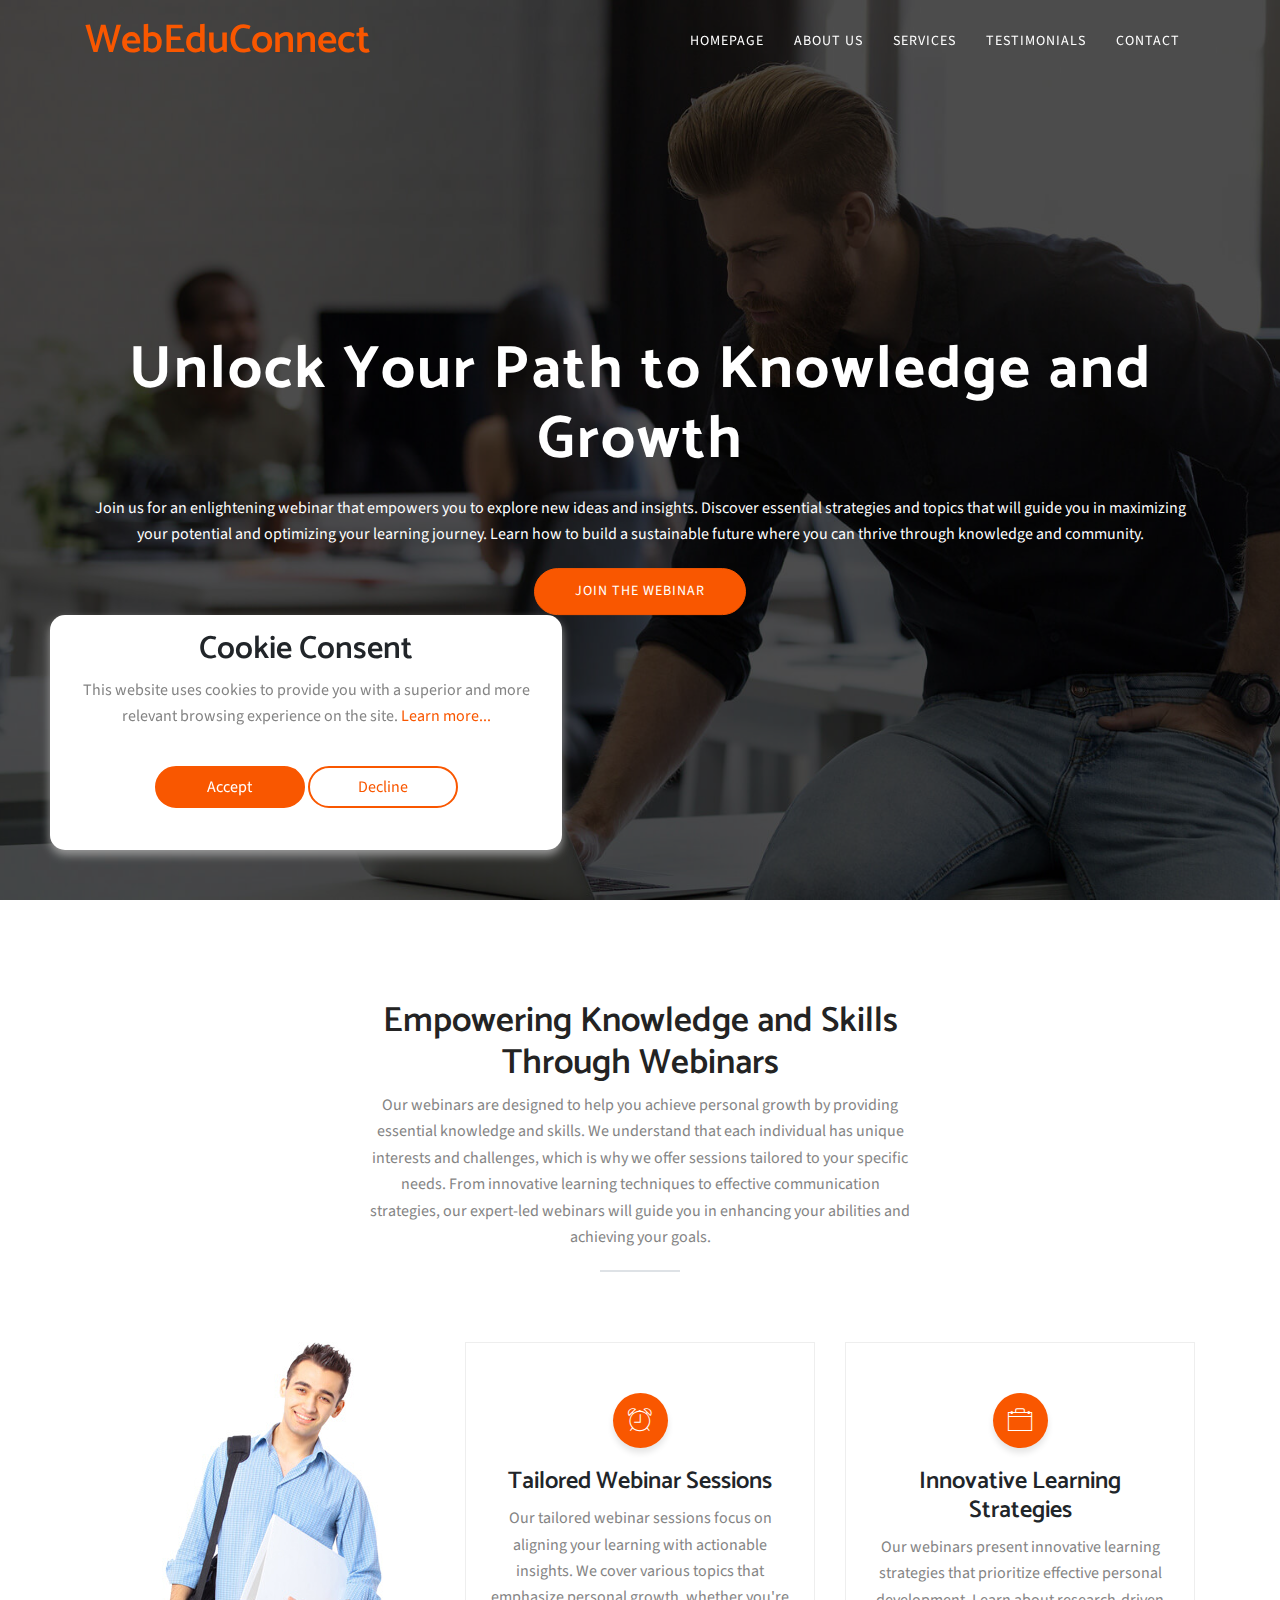
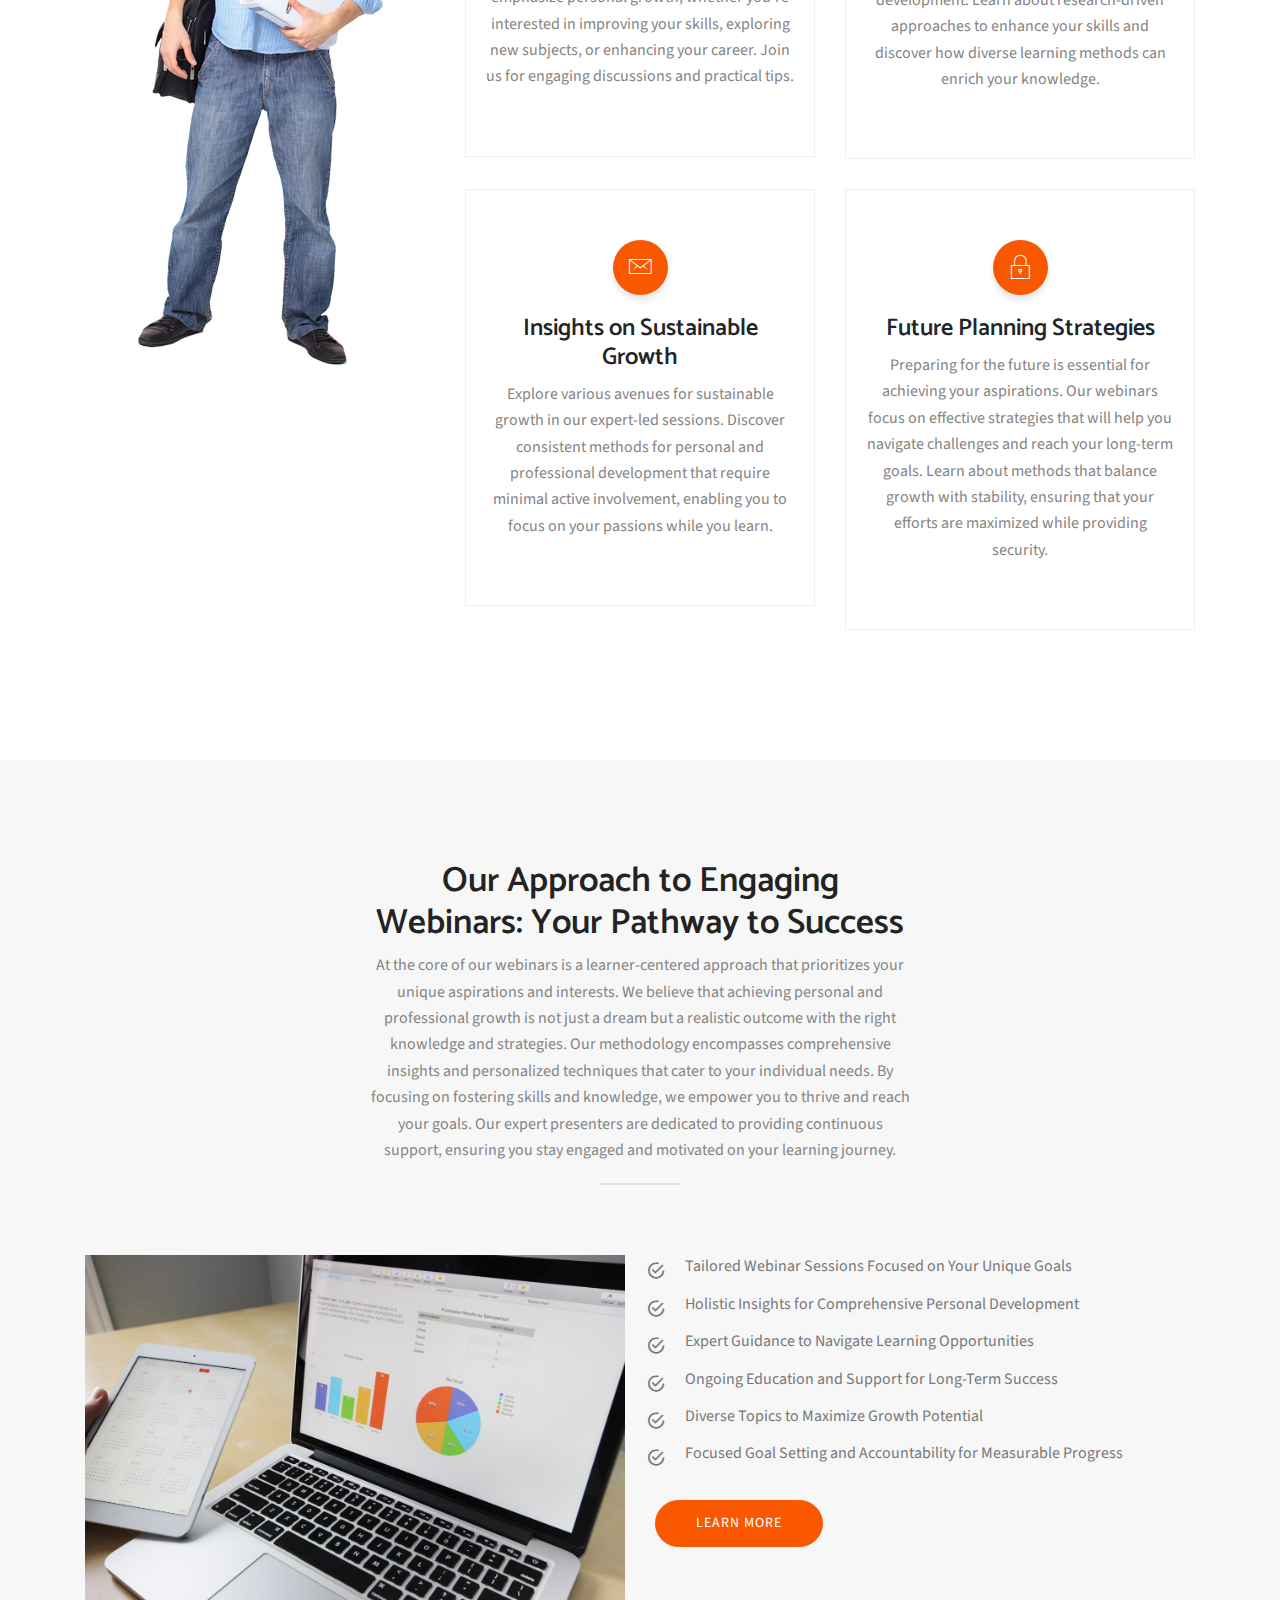
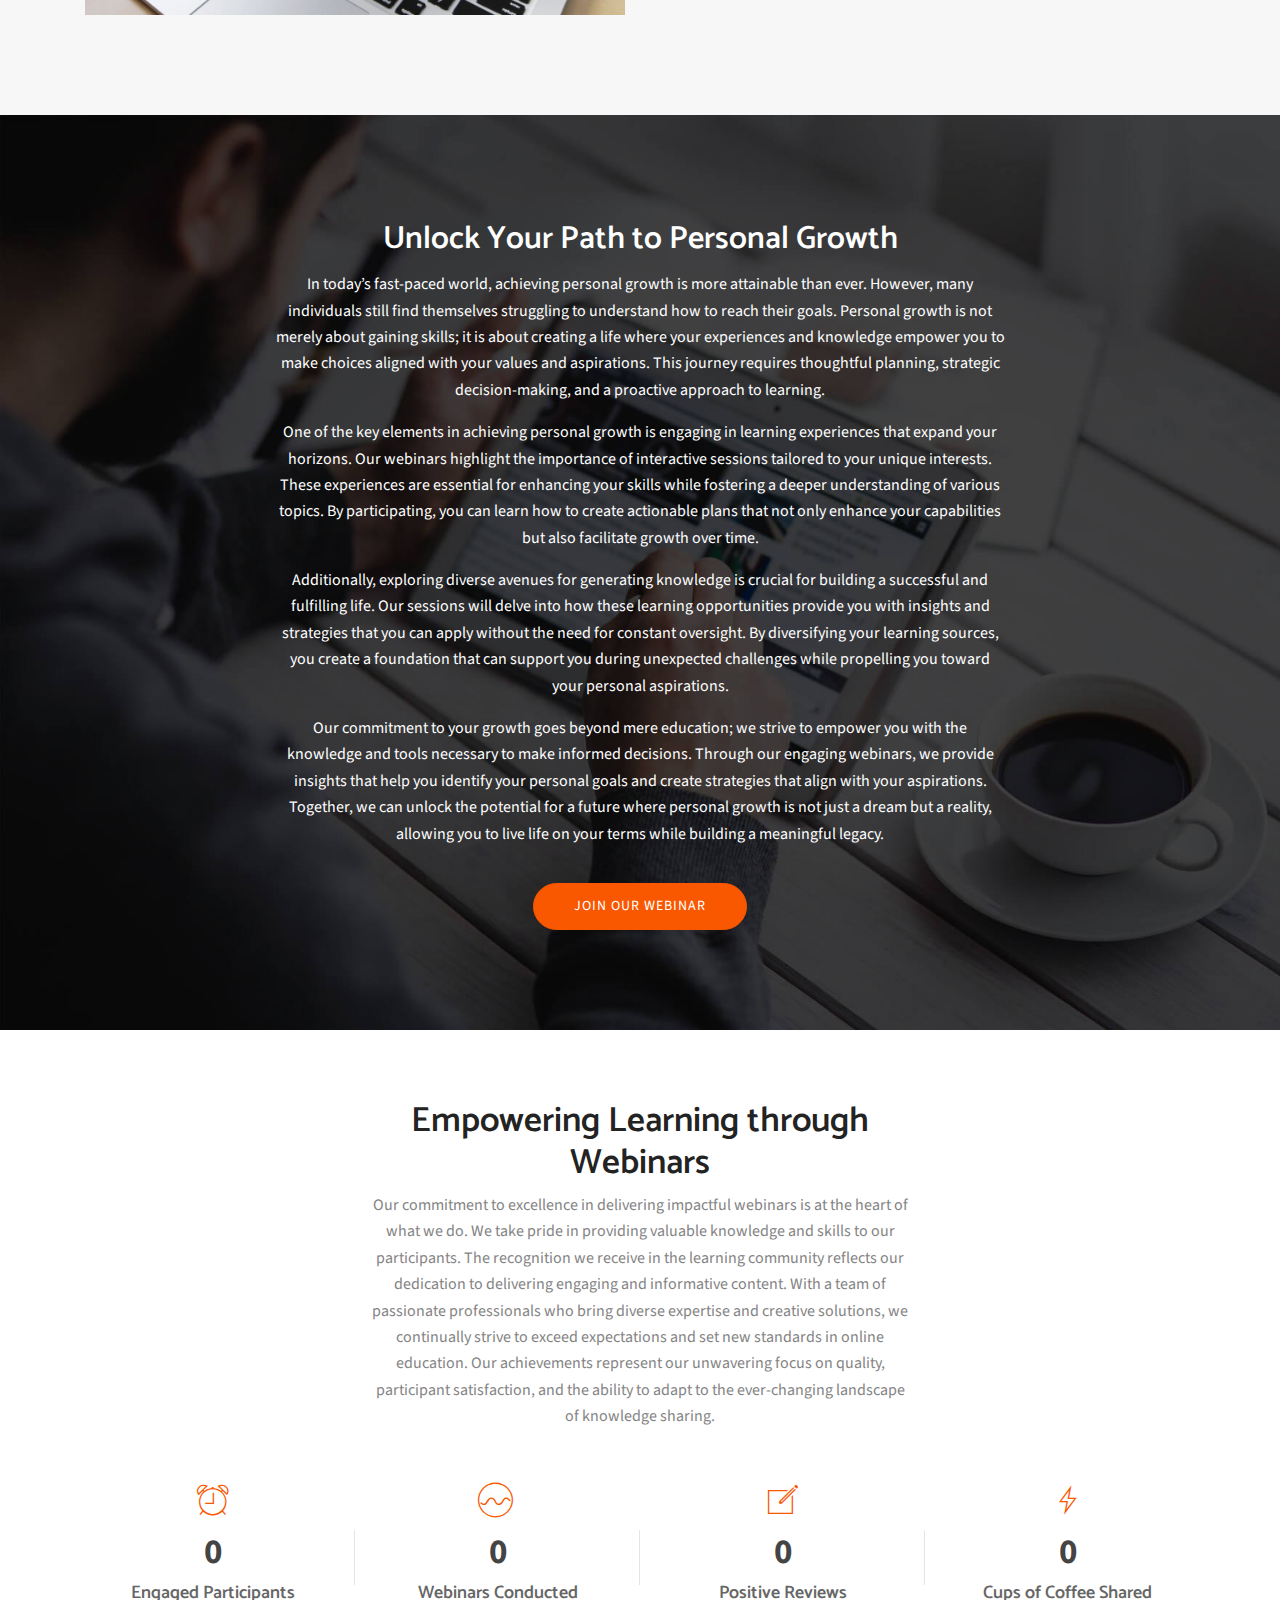
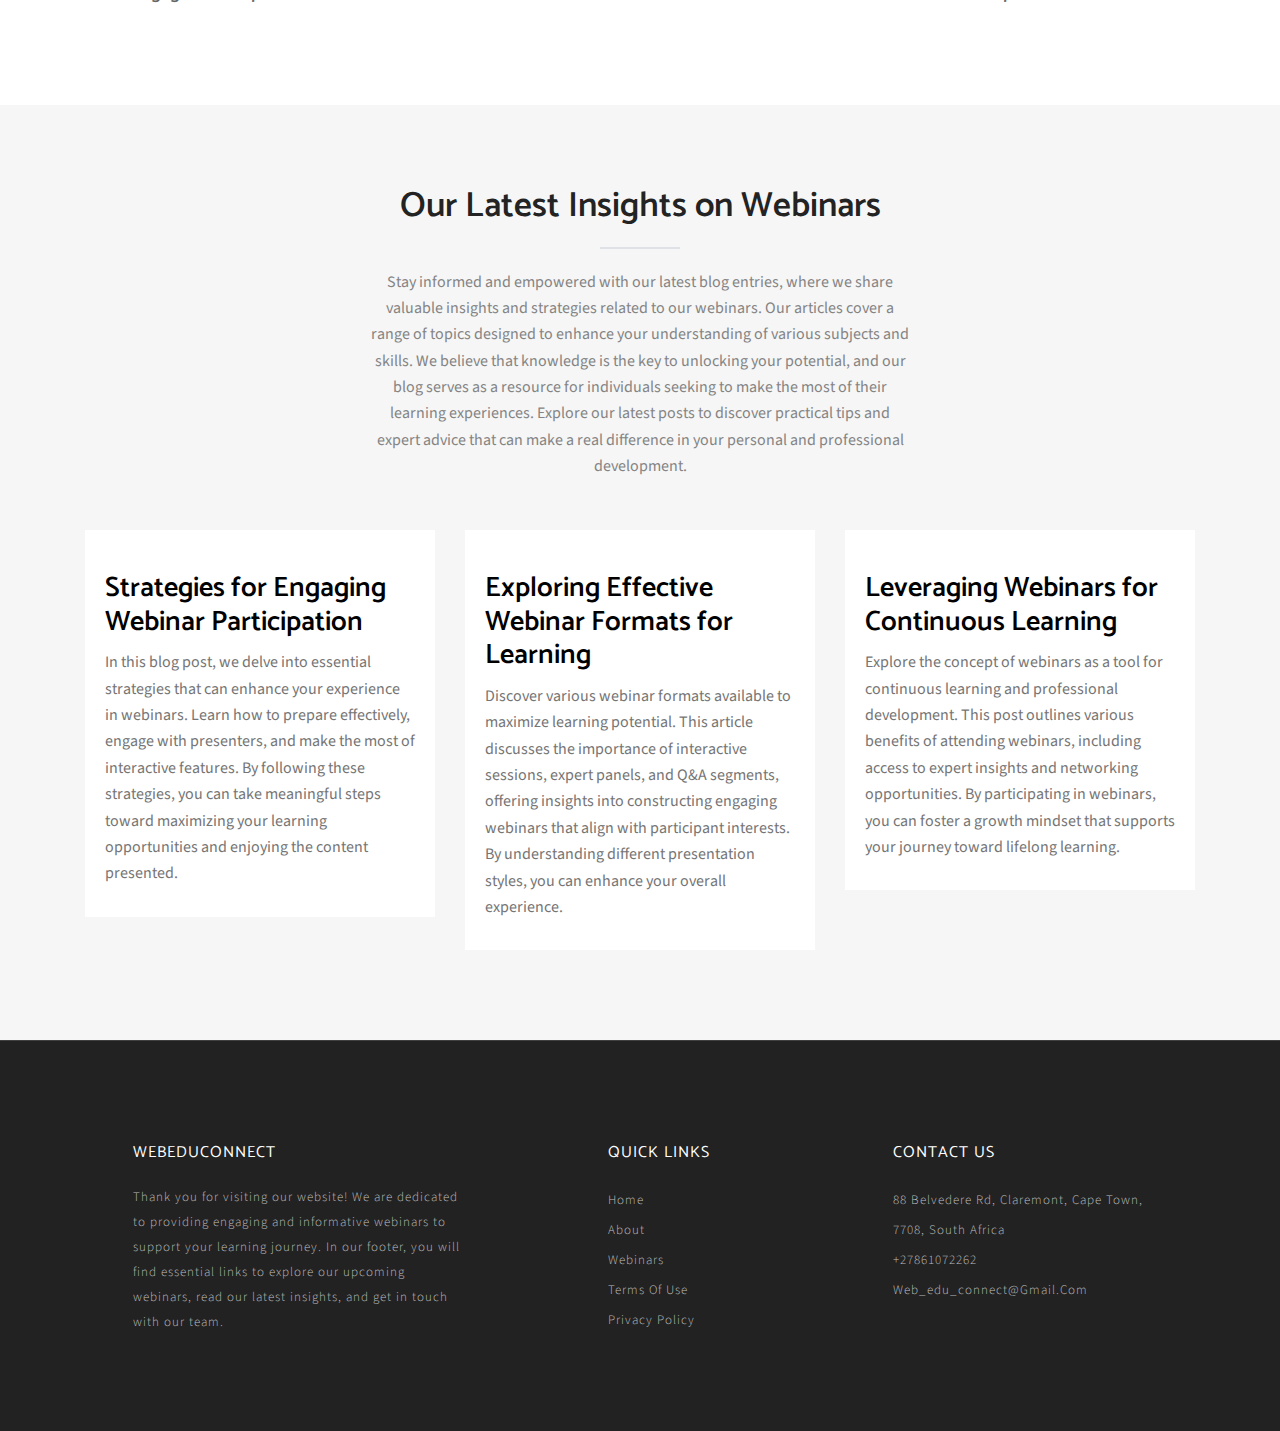
==== commit db6ea0f9: "WIP" ====
--- a/index.html
+++ b/index.html
@@ -70,7 +70,7 @@
                 <nav class="navbar navbar-expand-lg navbar-light px-0">
                     <!-- logo -->
                     <a class="navbar-brand logo" href="index.html">
-                        <h1 style="margin-bottom: 0px; color: #28abe3">
+                        <h1 style="margin-bottom: 0px; color: #f95700ff">
                             WebEduConnect
                         </h1>
                     </a>
--- a/css/style.css
+++ b/css/style.css
@@ -66,12 +66,12 @@
 
 a:focus,
 a:hover {
-    color: #28abe3;
+    color: #f95700ff;
 }
 
 .btn-main {
-    background: #28abe3;
-    border: 1px solid #28abe3;
+    background: #f95700ff;
+    border: 1px solid #f95700ff;
     color: #fff;
     display: inline-block;
     font-size: 14px;
@@ -227,7 +227,7 @@
     25% {
         height: 30px;
         transform: translateY(15px);
-        background: #28abe3;
+        background: #f95700ff;
     }
     50%,
     100% {
@@ -276,7 +276,7 @@
     margin: 20px auto 20px;
     position: relative;
     width: 80px;
-    background: #28abe3;
+    background: #f95700ff;
 }
 
 .bg-gray {
@@ -293,7 +293,7 @@
     font-family: 'Source Sans Pro', sans-serif;
 }
 .header-bradcrumb a:hover {
-    color: #28abe3;
+    color: #f95700ff;
 }
 
 .colors-switcher {
@@ -364,7 +364,7 @@
 }
 
 .colors-switcher .colors-list a.blue {
-    background-color: #28abe3;
+    background-color: #f95700ff;
 }
 
 .colors-switcher .colors-list a.light-blue {
@@ -440,10 +440,10 @@
 .navigation .navbar-light .navbar-nav .nav-item .nav-link:active,
 .navigation .navbar-light .navbar-nav .nav-item .nav-link:focus {
     background: none;
-    color: #28abe3;
+    color: #f95700ff;
 }
 .navigation .navbar-light .navbar-nav .nav-item.active .nav-link {
-    color: #28abe3;
+    color: #f95700ff;
 }
 @media (max-width: 991px) {
     .navigation .nav-link {
@@ -760,7 +760,7 @@
     outline: 0;
 }
 .slick-arrow:hover {
-    background: #28abe3;
+    background: #f95700ff;
 }
 
 .prevArrow {
@@ -796,7 +796,7 @@
     background: #fff;
 }
 .about .btn-about {
-    background: #28abe3;
+    background: #f95700ff;
 }
 .about h4 {
     margin-top: 30px;
@@ -820,7 +820,7 @@
     }
 }
 .about .feature-list li i {
-    color: #28abe3;
+    color: #f95700ff;
     margin-right: 8px;
 }
 
@@ -914,14 +914,14 @@
 .contact-form input:hover,
 .contact-form textarea:hover,
 .contact-form #contact-submit:hover {
-    border-color: #28abe3;
+    border-color: #f95700ff;
 }
 .contact-form #contact-submit {
     border: none;
     padding: 15px 0;
     width: 100%;
     margin: 0;
-    background: #28abe3;
+    background: #f95700ff;
     color: #fff;
     border-radius: 0;
 }
@@ -954,9 +954,9 @@
     text-align: center;
 }
 .social-icon ul li a:hover {
-    background: #28abe3;
-    color: #fff;
-    border: 1px solid #28abe3;
+    background: #f95700ff;
+    color: #fff;
+    border: 1px solid #f95700ff;
 }
 .social-icon ul li a:hover i {
     color: #fff;
@@ -1010,7 +1010,7 @@
 .counters-item i {
     font-size: 40px;
     display: inline-block;
-    color: #28abe3;
+    color: #f95700ff;
 }
 .counters-item h3 {
     font-size: 18px;
@@ -1079,7 +1079,7 @@
     margin-top: 5px;
 }
 .pricing-table .price-title .value {
-    color: #28abe3;
+    color: #f95700ff;
     font-size: 50px;
     padding: 10px 0;
 }
@@ -1097,14 +1097,14 @@
     font-size: 14px;
     padding: 8px 20px;
     text-transform: uppercase;
-    background: #28abe3;
+    background: #f95700ff;
     border: none;
     color: #fff;
     outline: none;
     margin: 6px 4px;
 }
 .portfolio-filter button.active {
-    background: #28abe3;
+    background: #f95700ff;
     color: #fff;
     border-radius: 50px;
 }
@@ -1151,7 +1151,7 @@
     color: #fff;
 }
 .portfolio-block .caption .search-icon {
-    background: #28abe3;
+    background: #f95700ff;
     color: #fff;
     display: inline-block;
     height: 45px;
@@ -1170,7 +1170,7 @@
     padding: 100px 0 130px;
 }
 .services .service-block.color-bg {
-    background: #28abe3;
+    background: #f95700ff;
     color: #fff;
 }
 .services .service-block.color-bg i,
@@ -1183,7 +1183,7 @@
 }
 .services .service-block i {
     font-size: 75px;
-    color: #28abe3;
+    color: #f95700ff;
 }
 .services .service-block h3 {
     color: #333;
@@ -1211,12 +1211,12 @@
 }
 .service-2 .service-item:hover i {
     background: #fff;
-    color: #28abe3;
+    color: #f95700ff;
 }
 .service-2 .service-item i {
     font-size: 30px;
     display: inline-block;
-    background: #28abe3 none repeat scroll 0 0;
+    background: #f95700ff none repeat scroll 0 0;
     border-radius: 30px;
     box-shadow: 0 5px 6px 0 rgba(0, 0, 0, 0.1);
     color: #fff;
@@ -1244,7 +1244,7 @@
     height: 10px;
 }
 .team-skills .progress-block .progress .progress-bar {
-    background: #28abe3;
+    background: #f95700ff;
     box-shadow: none;
 }
 
@@ -1282,7 +1282,7 @@
     color: #838383;
 }
 .development-steps .step-2 {
-    background-color: #28abe3;
+    background-color: #f95700ff;
 }
 .development-steps .step-2 h4,
 .development-steps .step-2 p {
@@ -1393,7 +1393,7 @@
 ==================================================================*/
 .testimonial {
     padding-top: 100px;
-    background: #28abe3;
+    background: #f95700ff;
     position: relative;
     padding-bottom: 0px;
     margin-bottom: 80px;
@@ -1484,7 +1484,7 @@
     margin-bottom: 30px;
 }
 .post-content blockquote {
-    border-left: 2px solid #28abe3;
+    border-left: 2px solid #f95700ff;
     padding: 40px 35px;
     margin-bottom: 30px;
     background: rgb(238, 238, 238);
@@ -1505,8 +1505,8 @@
     display: inline-block;
 }
 .post-content-share li a:hover {
-    background: #28abe3;
-    border-color: #28abe3;
+    background: #f95700ff;
+    border-color: #f95700ff;
     color: #fff;
 }
 
@@ -1557,7 +1557,7 @@
     }
 }
 .comment-list-item .comment-btn:hover {
-    background: #28abe3;
+    background: #f95700ff;
     color: #fff;
 }
 
@@ -1580,7 +1580,7 @@
     height: 200px !important;
 }
 .comment-form .btn-primary {
-    background: #28abe3;
+    background: #f95700ff;
     border-radius: 0;
     padding: 10px 20px;
     border: 0;
@@ -1608,7 +1608,7 @@
     right: 0;
     height: 100%;
     width: 50px;
-    background: #28abe3;
+    background: #f95700ff;
     border: 0;
 }
 .widget-search-btn i {
@@ -1635,7 +1635,7 @@
     margin-right: 10px;
 }
 .widget-categories-list li a:hover {
-    background: #28abe3;
+    background: #f95700ff;
     color: #fff;
     padding-left: 20px;
 }
@@ -1663,7 +1663,7 @@
     color: #000;
 }
 .widget-post-content h5:hover {
-    color: #28abe3;
+    color: #f95700ff;
 }
 
 /*=================================================================
@@ -1684,7 +1684,7 @@
     padding: 0 20px 10px;
 }
 .post-meta a {
-    color: #28abe3;
+    color: #f95700ff;
 }
 .post-meta > span {
     color: #666;
@@ -1738,7 +1738,7 @@
     color: #000;
 }
 .next-prev a:hover {
-    color: #28abe3;
+    color: #f95700ff;
 }
 .next-prev .prev-post i {
     margin-right: 10px;
@@ -1757,7 +1757,7 @@
     font-size: 16px;
 }
 .social-profile ul li a i:hover {
-    color: #28abe3;
+    color: #f95700ff;
 }
 
 .comments-section {
@@ -1801,7 +1801,7 @@
     margin-bottom: 8px;
 }
 .comment-wrap .media .media-heading a {
-    color: #28abe3;
+    color: #f95700ff;
     font-size: 13px;
 }
 .comment-wrap .media .comment-meta {
@@ -1824,7 +1824,7 @@
 .comment-reply-form input:focus,
 .comment-reply-form textarea:focus {
     box-shadow: none;
-    border: 1px solid #28abe3;
+    border: 1px solid #f95700ff;
 }
 .comment-reply-form textarea,
 .comment-reply-form .btn-main {
@@ -1868,7 +1868,7 @@
     display: block;
 }
 .top-footer li a:hover {
-    color: #28abe3;
+    color: #f95700ff;
 }
 
 .footer-bottom {
@@ -1897,7 +1897,7 @@
     margin-bottom: 0;
 }
 .footer-bottom a {
-    color: #28abe3;
+    color: #f95700ff;
 }
 
 .page-404 {
@@ -2235,12 +2235,12 @@
     display: none;
 }
 .cookie-wrapper header i {
-    color: #28abe3;
+    color: #f95700ff;
     font-size: 32px;
     text-align: center;
 }
 .cookie-wrapper header h2 {
-    color: #28abe3;
+    color: #f95700ff;
     font-weight: 500;
     text-align: center;
 }
@@ -2248,7 +2248,7 @@
     text-align: center;
 }
 .data p a {
-    color: #28abe3;
+    color: #f95700ff;
     text-decoration: none;
     text-align: center !important;
 }
@@ -2260,10 +2260,10 @@
     text-align: center;
 }
 .buttons .cookie-button {
-    border: 2px solid #28abe3;
+    border: 2px solid #f95700ff;
     color: #fff;
     padding: 8px 0;
-    background: #28abe3;
+    background: #f95700ff;
     cursor: pointer;
     width: calc(100% / 2 - 10px);
     transition: all 0.2s ease;
@@ -2272,18 +2272,18 @@
 }
 .buttons #acceptBtn:hover {
     background-color: transparent;
-    color: #28abe3;
+    color: #f95700ff;
 }
 #declineBtn {
     background-color: #fff;
-    color: #28abe3;
+    color: #f95700ff;
     border-radius: 30px;
 }
 #declineBtn:hover {
-    background-color: #28abe3;
+    background-color: #f95700ff;
     color: #fff;
 }
 #result {
-    color: #28abe3;
+    color: #f95700ff;
     font-size: 14px;
 }
